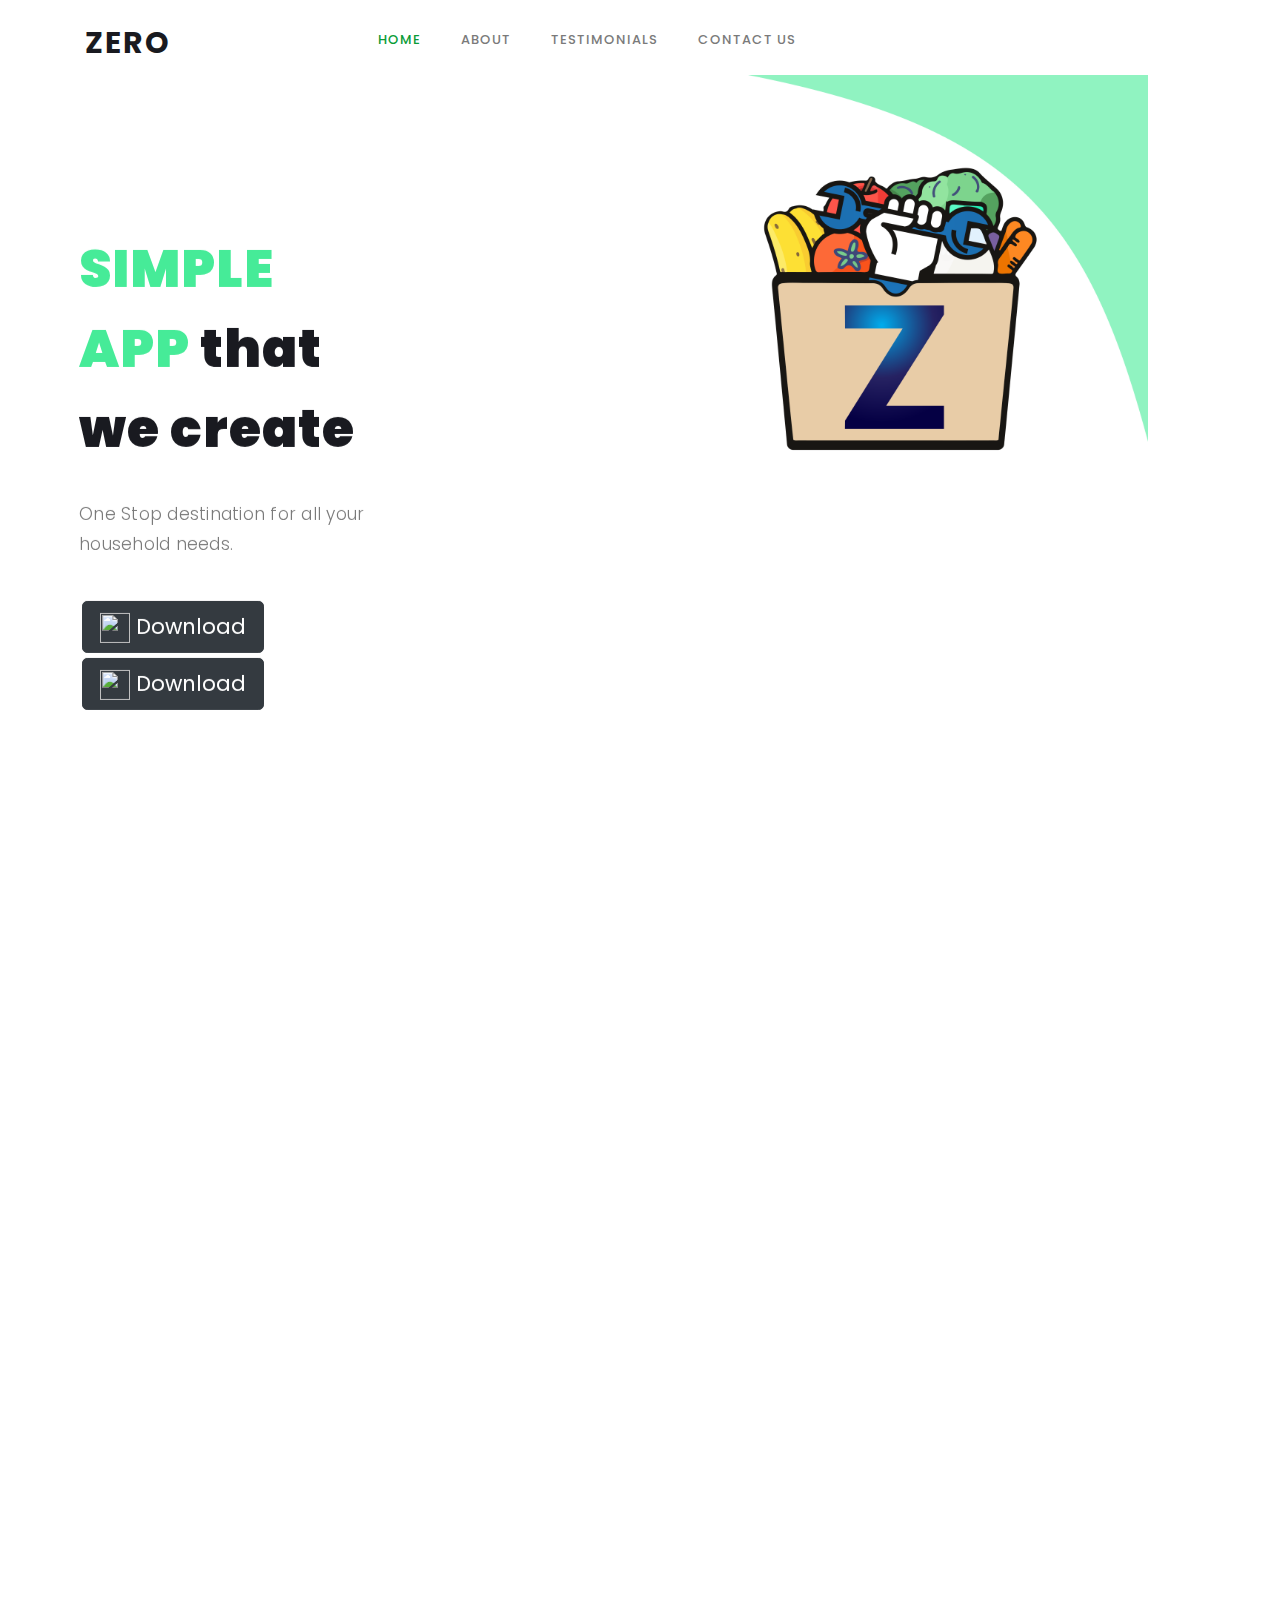
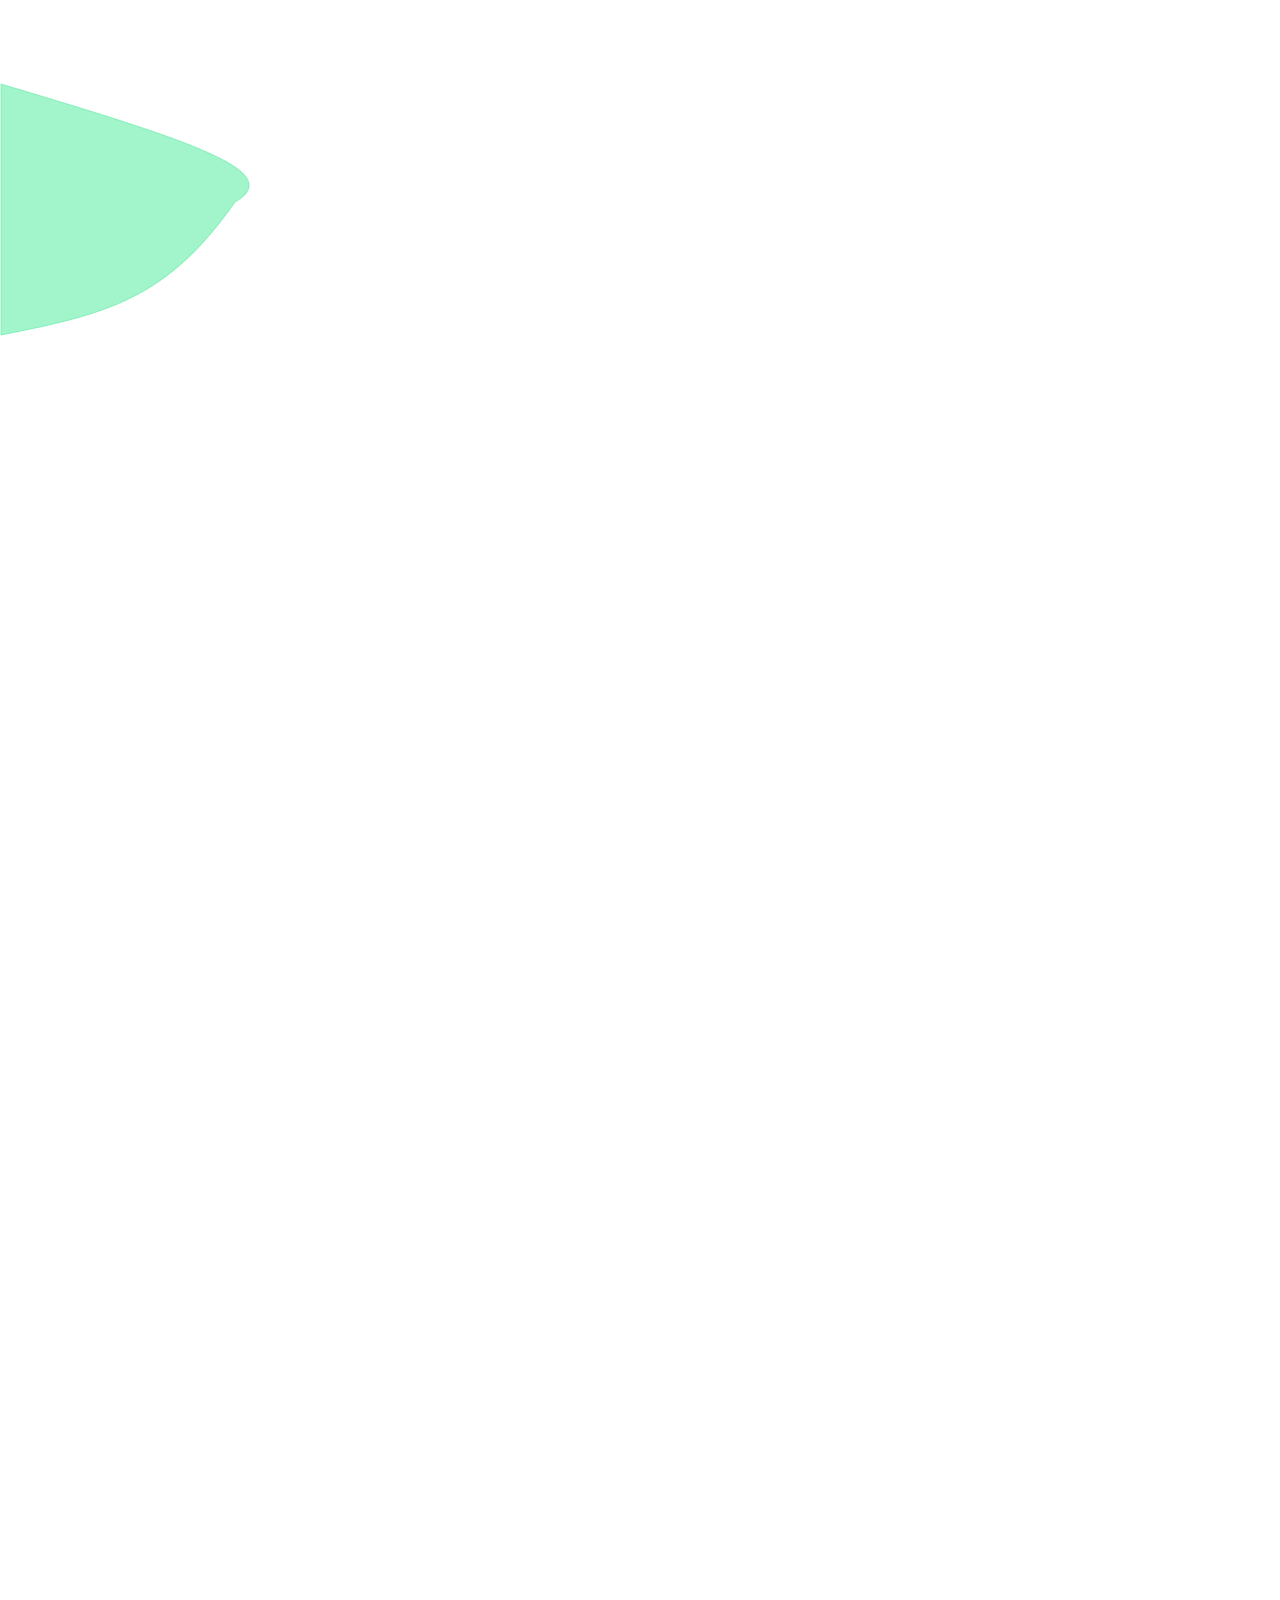
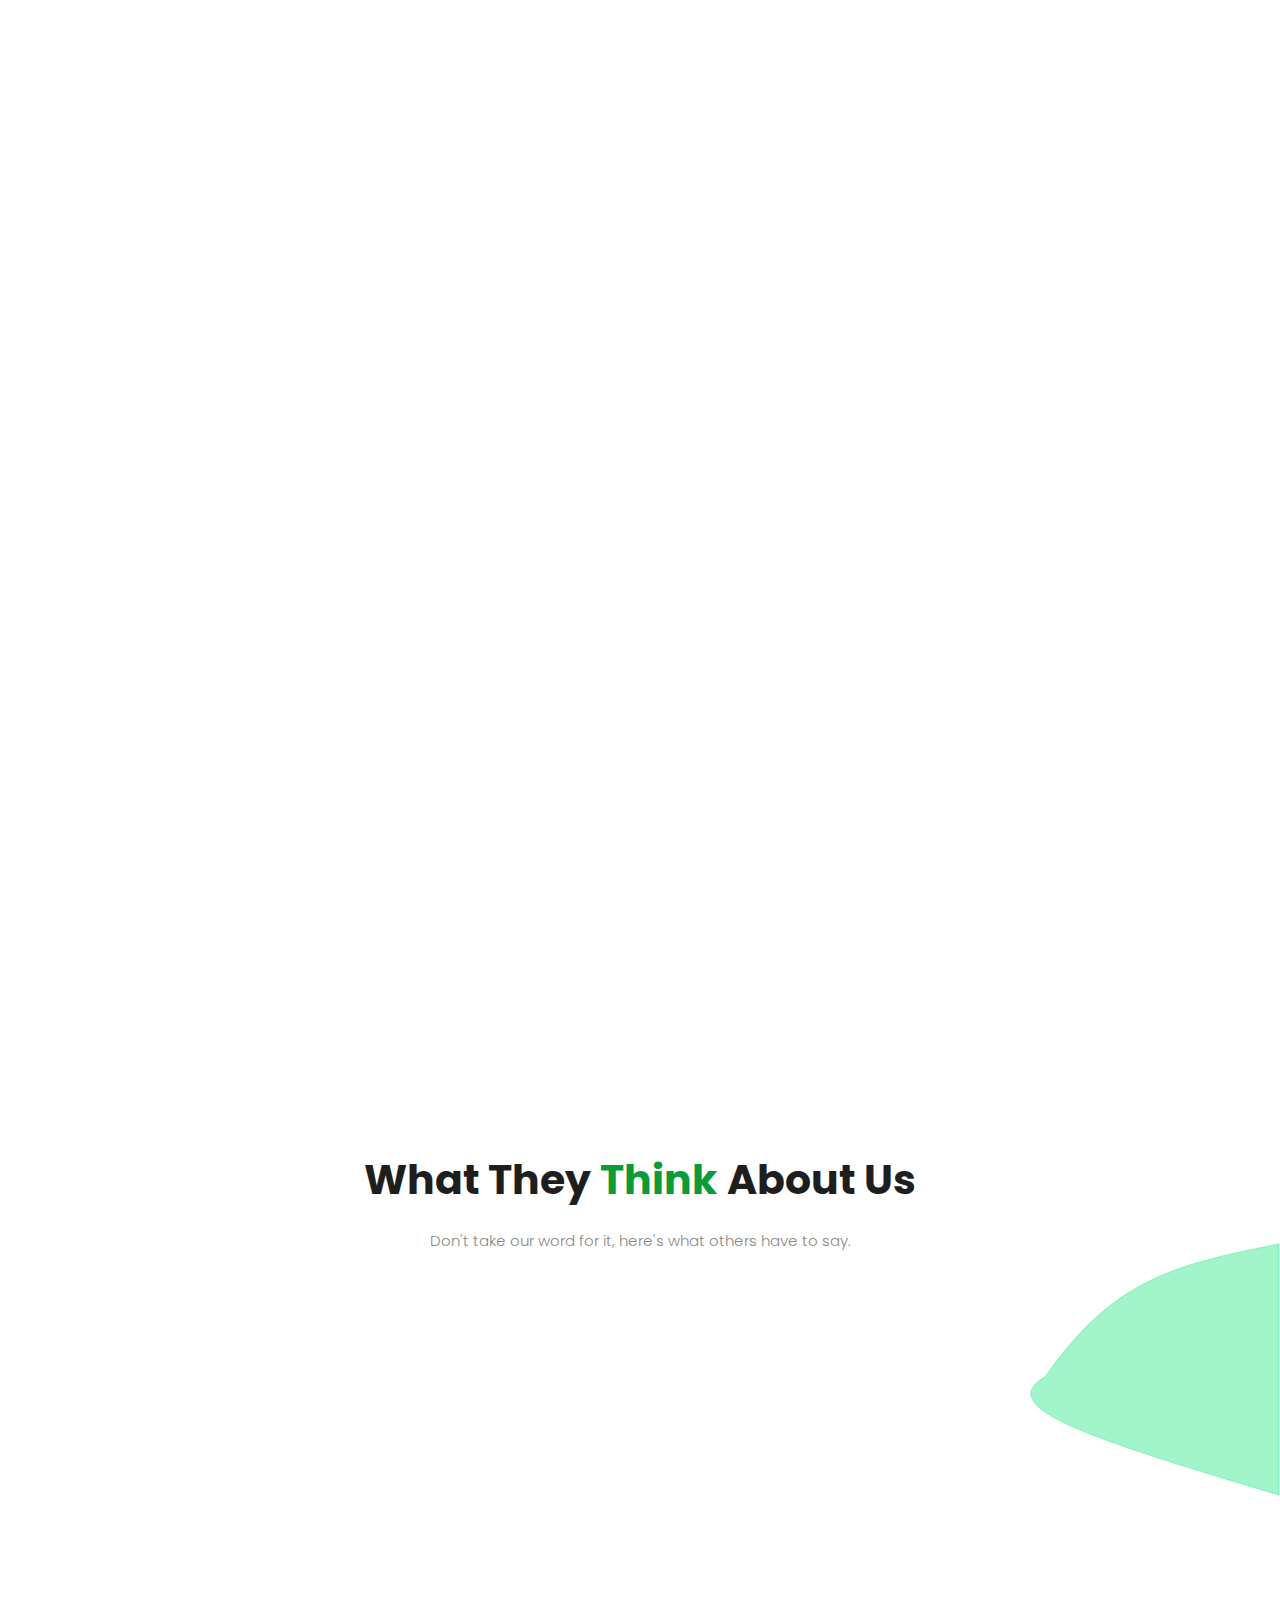
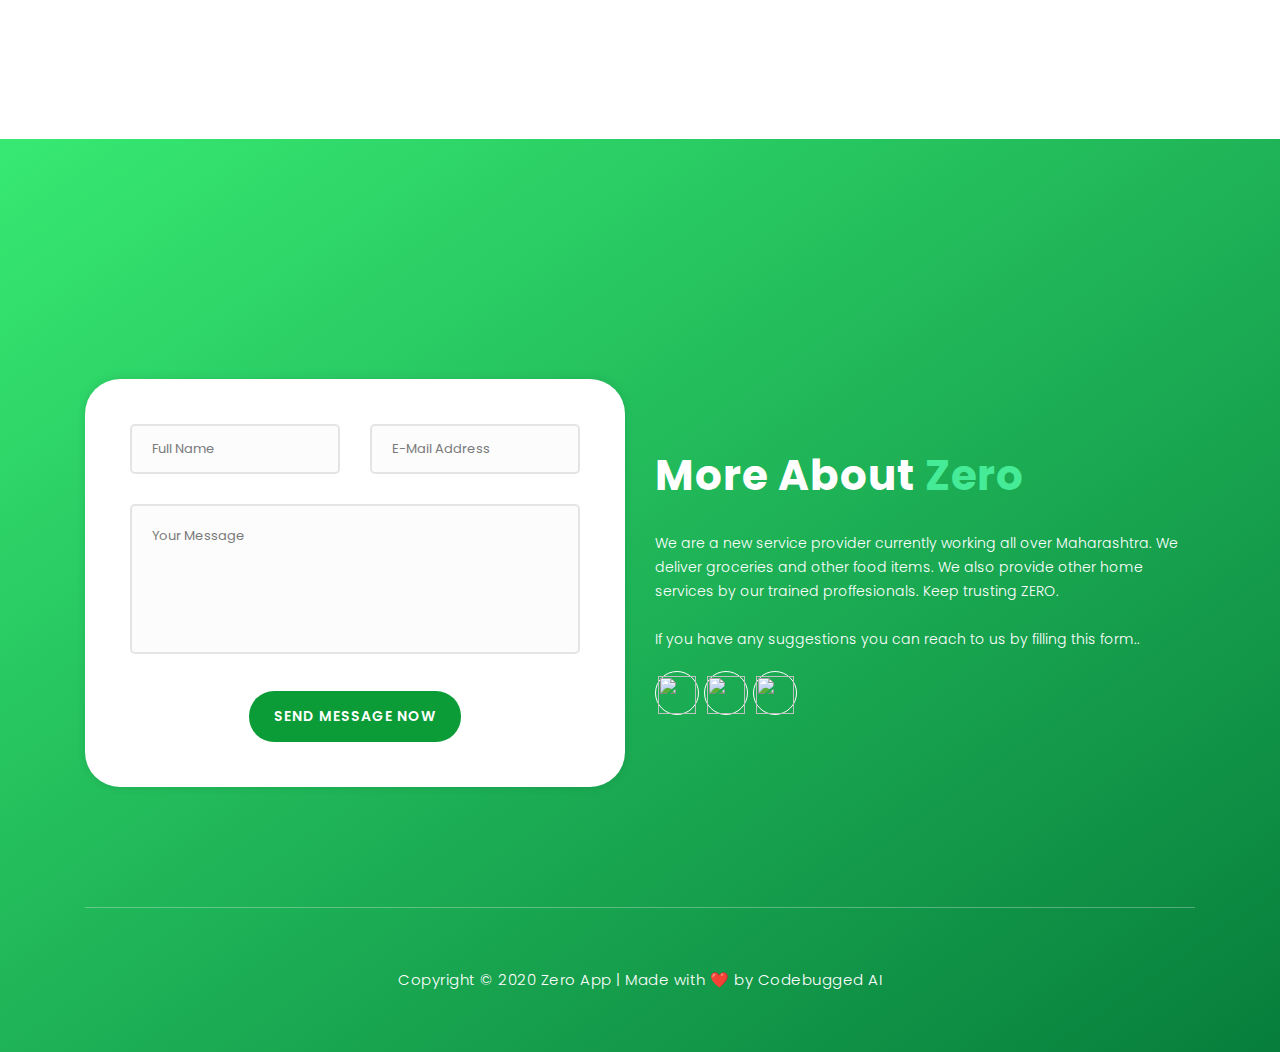
==== index.html @ 30a3cf25 "first" ====
<!DOCTYPE html>
<html lang="en">

<head>
    <script defer src="https://use.fontawesome.com/releases/v5.0.7/js/all.js"></script>

    <meta charset="utf-8">
    <meta name="viewport" content=" width=device-width, initial-scale=1, shrink-to-fit=no ">
    <meta name="language" content="English" />
    <meta name="keywords" content="Zero, food, app, website" />
    <meta name="title" content="Zero-Website" />
    <meta name="description" content =" Website of Zero App. ">
    <meta name= "author" content = " Codebugged">
    <link href="https://fonts.googleapis.com/css?family=Poppins:100,200,300,400,500,600,700,800,900&display=swap" rel="stylesheet">
    <link rel="icon" type="image/png" sizes="96x96" href="assets/images/favicon-96x96.png">
    <title>Zero App</title>


    <!-- Additional CSS Files -->
    <link rel="stylesheet" type="text/css" href="assets/css/bootstrap.min.css">

    <link rel="stylesheet" type="text/css" href="assets/css/font-awesome.css">

    <link rel="stylesheet" href="assets/css/styles.css">

    <link rel="stylesheet" href="assets/css/owl-carousel.css">

</head>

<body>

    <!-- ***** Preloader Start ***** -->
    <div id="preloader">
        <div class="jumper">
            <div></div>
            <div></div>
            <div></div>
        </div>
    </div>
    <!-- ***** Preloader End ***** -->


    <!-- ***** Header Area Start ***** -->
    <header class="header-area header-sticky">
        <div class="container">
            <div class="row">
                <div class="col-12">
                    <nav class="main-nav">
                        <!-- ***** Logo Start ***** -->
                        <a href="index.html" class="logo">
                            Zero
                        </a>
                        <!-- ***** Logo End ***** -->
                        <!-- ***** Menu Start ***** -->
                        <ul class="nav">
                            <li class="scroll-to-section"><a href="#welcome" class="menu-item"> Home </a> </li>
                            <li class="scroll-to-section"><a href="#about" class="menu-item"> About </a> </li>
                           
                            <li class="scroll-to-section"><a href="#testimonials" class="menu-item"> Testimonials </a>
                            </li>
                           
                            <li class="scroll-to-section"><a href="#contact-us" class="menu-item">Contact Us</a></li>
                        </ul>
                        <a class='menu-trigger'>
                            <span>Menu</span>
                        </a>
                        <!-- ***** Menu End ***** -->
                    </nav>
                </div>
            </div>
        </div>
    </header>
    <!-- ***** Header Area End ***** -->


    <!-- ***** Welcome Area Start ***** -->
    <div class="welcome-area" id="welcome">

        <!-- ***** Header Text Start ***** -->
        <div class="header-text">
            <div class="container">
                <div class="row">
                    <div class="left-text col-lg-6 col-md-6 col-sm-12 col-xs-12"
                        data-scroll-reveal="enter left move 20px over 0.6s after 0.4s">
                </br>
            </br>
        </br>
                       

                        <h1><em>SIMPLE APP</em>  that we create</h1> 
                        <p>One Stop destination for all your household needs.</p> 
                          
                           
                           <a href="https://play.google.com/store" target="_blank" rel="noopener noreferrer" style="border:none;text-decoration:none"><button type="button" class="main-button-slider btn btn-dark btn-lg download-button"><img src="https://img.icons8.com/color/48/000000/google-play.png"  style="width: 30px; height: 30px;" /> Download</button></a>
                           <a href="https://www.apple.com/in/app-store/" target="_blank" rel="noopener noreferrer" style="border:none;text-decoration:none"><button type="button" class="main-button-slider btn btn-dark btn-lg download-button"><img src="https://img.icons8.com/color/48/000000/ios-logo.png" style="width: 30px; height: 30px;"/> Download</button></a>
                        
                    </div>
                </div>
            </div>
        </div>
        <!-- ***** Header Text End ***** -->
    </div>
    <br><br><br><br><br>
    <!-- ***** Welcome Area End ***** -->

    <!-- ***** Features Big Item Start ***** -->

    <section class="section " id="about">
        <div class="container ">
            <div class="row ">
                <div class="col-lg-4 col-md-6 col-sm-12 col-xs-12"
                    data-scroll-reveal="enter left move 20px over 0.6s after 0.4s">
                    <div class="features-item">
                        <div class="features-icon">
                            
                            <img src="assets/images/flash.png" width="200" height="200" alt="">
                            <h4>Fast Delivery</h4>
                            <p>Fast deliveries in a flash.</p>
                            
                        </div>
                    </div>
                </div>
                
                <div class="col-lg-4 col-md-6 col-sm-12 col-xs-12"
                    data-scroll-reveal="enter bottom move 20px over 0.6s after 0.4s">
                    <div class="features-item">
                        <div class="features-icon">
                            
                            <img src="assets/images/handshake.png" width="200" height="200" alt="">
                            <h4>Trusted</h4>
                            <p>Priorioritized by many.</p>
                           
                        </div>
                    </div>
                </div>
                
                
               
                <div class="col-lg-4 col-md-6 col-sm-12 col-xs-12"
                    data-scroll-reveal="enter right move 20px over 0.6s after 0.4s">
                    <div class="features-item">
                        <div class="features-icon">
                           
                            <img src="assets/images/bank.png" width="200" height="200" alt="">
                            <h4>Easy Transactions</h4>
                            <p>Safe Paying options.</p>
                            
                        </div>
                    </div>
                </div>
               
            </div>
        </div>
    </section>
    <!-- ***** Features Big Item End ***** -->

    <div class="left-image-decor"></div>

    <!-- ***** Features Big Item Start ***** -->
    <section class="section" id="promotion">
        <div class="container">
            <div class="row ">
                <div class="left-image col-lg-5 col-md-12 col-sm-12 mobile-bottom-fix-big "
                    data-scroll-reveal="enter left move 20px over 0.6s after 0.4s">
                    <img src="assets/images/left-image (2).png" class="rounded img-fluid d-block mx-auto" alt="App">
                </div>
                <div class="right-text offset-lg-1 col-lg-6 col-md-12 col-sm-12 mobile-bottom-fix ">
                    <ul >
                        <li data-scroll-reveal="enter right move 20px over 0.6s after 0.4s">
                            <img src="assets/images/salad.png"  width="200" height="200" alt="">
                            <div class="text">
                                <h4>Fruits & Vegetables</h4><p>Fresh fruits and vegetables directly from the farms.</p>
                            </div>
                        </li>
                        <li data-scroll-reveal="enter right move 20px over 0.6s after 0.4s">
                            <img src="assets/images/exotic.png"  width="200" height="200" alt="">
                            <div class="text">
                                <h4>Exotics</h4><p>Exotics are available as well at reasonable price.</p>
                            </div>
                        </li>
                        <li data-scroll-reveal="enter right move 20px over 0.6s after 0.4s">
                            <img src="assets/images/beve.png"  width="200" height="200" alt="">
                            <div class="text">
                                <h4>Beverages</h4><p>To freshen up your day.
                                    Have a fresh start.
                                </p>
                            </div>
                        </li>
                        <li data-scroll-reveal="enter right move 20px over 0.6s after 0.4s">
                            <img src="assets/images/pizza.png"  width="200" height="200" alt="">
                            <div class="text">
                                <h4>Ready to Eat</h4><p>Tasty food available at your doorsteps. Enjoy!

                                </p>
                            </div>
                        </li>
                        <li data-scroll-reveal="enter right move 20px over 0.6s after 0.4s">
                            <img src="assets/images/bread.png"  width="200" height="200" alt="">
                            <div class="text">
                                <h4>Grocery & Bakery</h4><p>Healthy items for your daily kitchen needs.</p>
                            </div>
                        </li>
                        <li data-scroll-reveal="enter right move 20px over 0.6s after 0.4s">
                            <img src="assets/images/hygiene.png"  width="200" height="200" alt="">
                            <div class="text">
                                <h4>Hygiene and Personal Care</h4><p>Taking good care of yourself is also essential.</p>
                            </div>
                        </li>
                        
                        <li data-scroll-reveal="enter right move 20px over 0.6s after 0.4s">
                            <img src="assets/images/diet.png" width="200" height="200" alt="">
                            <div class="text">
                                <h4>Chicken, Meat & Milk </h4>
                                <p>For your daily protein requirements.</p>
                            </div>
                        </li>
                        <li data-scroll-reveal="enter right move 20px over 0.6s after 0.4s">
                            <img src="assets/images/home.png" width="200" height="200" alt="">
                            <div class="text">
                                <h4>Home Services</h4>
                                <p>Get your household chores done with ease. Professionals are only one click away. Save your time.</p>
                            </div>
                        </li>
                    </ul>
                </div>
            </div>
        </div>
    </section>
    <!-- ***** Features Big Item End ***** -->

    <div class="right-image-decor"></div>

    <!-- ***** Testimonials Starts ***** -->
    <section class="section" id="testimonials">
        <div class="container">
            <div class="row">
                <div class="col-lg-8 offset-lg-2">
                    <div class="center-heading">
                        <h2>What They <em>Think</em> About Us</h2>
                        <p>Don't take our word for it, here's what others have to say.</p>
                    </div>
                </div>
                <div class="col-lg-10 col-md-12 col-sm-12 mobile-bottom-fix-big"
                    data-scroll-reveal="enter left move 20px over 0.6s after 0.4s">
                    <div class="owl-carousel owl-theme">
                        <div class="item service-item">
                            <div class="author">
                                <em><img src="assets/images/one.png" alt="Author One"></em>
                            </div>
                            <div class="testimonial-content">
                                <ul class="stars">
                                    <li><em class="fa fa-star" style="color: gold"></em></li>
                                    <li><em class="fa fa-star"style="color: gold"></em></li>
                                    <li><em class="fa fa-star"style="color: gold"></em></li>
                                    <li><em class="fa fa-star"style="color: gold"></em></li>
                                    <li><em class="fa fa-star"style="color: gold" ></em></li>
                                </ul>
                                <h4>Jigar Shah</h4>
                                <p>“Best services from experienced skilled people ever and timely delivered”</p>
                                <span></span>
                            </div>
                        </div>
                        <div class="item service-item">
                            <div class="author">
                                <em><img src="assets/images/two.png" alt="Second Author"></em>
                            </div>
                            <div class="testimonial-content">
                                <ul class="stars">
                                    <li><em class="fa fa-star" style="color: gold"></em></li>
                                    <li><em class="fa fa-star"style="color: gold"></em></li>
                                    <li><em class="fa fa-star"style="color: gold" ></em></li>
                                    <li><em class="fa fa-star"style="color: gold"></em></li>
                                    <li><em class="fa fa-star"style="color: gold"></em></li>
                                </ul>
                                <h4>Veerendra Ticam</h4>
                                <p>“Service, Quality and Cost wont let you down 👍👍👍”</p>
                                <span></span>
                            </div>
                        </div>
                        <div class="item service-item">
                            <div class="author">
                                <em><img src="assets/images/three.png" alt="Author Third"></em>
                            </div>
                            <div class="testimonial-content">
                                <ul class="stars">
                                    <li><em class="fa fa-star"style="color: gold"></em></li>
                                    <li><em class="fa fa-star"style="color: gold"></em></li>
                                    <li><em class="fa fa-star"style="color: gold"></em></li>
                                    <li><em class="fa fa-star"style="color: gold"></em></li>
                                    <li><em class="fa fa-star"></em></li>
                                </ul>
                                <h4>Vinay kumar</h4>
                                <p>“It was awesome service and superfest deliveries, communication was very good!!”</p>
                                <span></span>
                            </div>
                        </div>
                        <div class="item service-item">
                            <div class="author">
                                <em><img src="assets/images/four.png" alt="Fourth Author"></em>
                            </div>
                            <div class="testimonial-content">
                                <ul class="stars">
                                    <li><em class="fa fa-star"style="color: gold"></em></li>
                                    <li><em class="fa fa-star"style="color: gold"></em></li>
                                    <li><em class="fa fa-star"style="color: gold"></em></li>
                                    <li><em class="fa fa-star"style="color: gold"></em></li>
                                    <li><em class="fa fa-star"style="color: gold"></em></li>
                                </ul>
                                <h4>Samir khandagale</h4>
                                <p>"Excellent and on time  Service, Hassle free deliveries"</p>
                                <span></span>
                            </div>
                        </div>
                    </div>
                </div>
            </div>
        </div>
    </section>
    <!-- ***** Testimonials Ends ***** -->


    <!-- ***** Footer Start ***** -->
    <footer id="contact-us">
        <div class="container">
            <div class="footer-content">
                <div class="row">
                    <!-- ***** Contact Form Start ***** -->
                    <div class="col-lg-6 col-md-12 col-sm-12">
                        <div class="contact-form">
                            <form  id="contact" action="mailto:zeroagrofoods@gmail.com?subject" method="post" enctype="text/plain" >
                                <div class="row">
                                    <div class="col-md-6 col-sm-12">
                                        <fieldset>
                                            <input name="name" type="text" id="name" placeholder="Full Name" required=""
                                                style="background-color: rgba(250,250,250,0.6);">
                                        </fieldset>
                                    </div>
                                    <div class="col-md-6 col-sm-12">
                                        <fieldset>
                                            <input name="email" type="text" id="email" placeholder="E-Mail Address"
                                                required="" style="background-color: rgba(250,250,250,0.6);">
                                        </fieldset>
                                    </div>
                                    <div class="col-lg-12">
                                        <fieldset>
                                            <textarea name="message" rows="6" id="message" placeholder="Your Message"
                                                required="" style="background-color: rgba(250,250,250,0.6);"></textarea>
                                        </fieldset>
                                    </div>
                                    <div class="col-lg-12">
                                        <fieldset>
                                            <button type="submit" id="form-submit" class="main-button">Send Message
                                                Now</button>
                                        </fieldset>
                                    </div>
                                </div>
                            </form>

                        </div>
                    </div>
                    <!-- ***** Contact Form End ***** -->
                    <div class="right-content col-lg-6 col-md-12 col-sm-12">
                        <h2>More About <em>Zero</em></h2>
                        <p>We are a new service provider currently working all over Maharashtra. We deliver groceries and other food items.
                            We also provide other home services by our trained proffesionals. Keep trusting ZERO.
                            <br><br>If you have any suggestions you can reach to us by filling this form..</p>
                        <ul class="social">
                            <li><a href="https://fb.com"><img src="https://img.icons8.com/color/48/000000/facebook-circled.png"  style="width: 38px; height: 38px;"/></a></li>
                            <li><a href="https://instagram.com"><img src="https://img.icons8.com/fluent/48/000000/instagram-new.png" style="width: 38px; height: 38px;"/></a></li>
                            <li><a href="https://linkedin.com"><img src="https://img.icons8.com/fluent/48/000000/linkedin.png" style="width: 38px; height: 38px;"/></a></li>
                        </ul>
                    </div>
                </div>
            </div>
            <div class="row">
                <div class="col-lg-12">
                    <div class="sub-footer">
                        <p>Copyright &copy; 2020 Zero App

                        | Made with ❤️ by  <a rel="nofollow" href="https://codebugged.com">Codebugged AI</a></p>
                    </div>
                </div>
            </div>
        </div>
    </footer>

    <!-- jQuery -->
    <script src="assets/js/jquery-2.1.0.min.js"></script>

    <!-- Bootstrap -->
    <script src="assets/js/popper.js"></script>
    <script src="assets/js/bootstrap.min.js"></script>

    <!-- Plugins -->
    <script src="assets/js/owl-carousel.js"></script>
    <script src="assets/js/scrollreveal.min.js"></script>
    <script src="assets/js/waypoints.min.js"></script>
    <script src="assets/js/jquery.counterup.min.js"></script>
    <script src="assets/js/imgfix.min.js"></script>

    <!-- Global Init -->
    <script src="assets/js/custom.js"></script>
    <script src="https://ajax.googleapis.com/ajax/libs/jquery/3.5.1/jquery.min.js"></script>
   
</body>

</html>
---- assets/css/styles.css ----
/* ---------------------------------------------
Table of contents
------------------------------------------------
01. font & reset css
02. reset
03. global styles
04. header
05. welcome
06. features
07. testimonials
08. contact
09. footer
10. preloader

--------------------------------------------- */
/* 
---------------------------------------------
font & reset css
--------------------------------------------- 
*/
@import url("https://fonts.googleapis.com/css?family=Poppins:100,200,300,400,500,600,700,800,900");
/* 
---------------------------------------------
reset
--------------------------------------------- 
*/
html,
body,
div,
span,
applet,
object,
iframe,
h1,
h2,
h3,
h4,
h5,
h6,
p,
blockquote,
div pre,
a,
abbr,
acronym,
address,
big,
cite,
code,
del,
dfn,
em,
font,
img,
ins,
kbd,
q,
s,
samp,
small,
strike,
strong,
sub,
sup,
tt,
var,
b,
u,
i,
center,
dl,
dt,
dd,
ol,
ul,
li,
figure,
header,
nav,
section,
article,
aside,
footer,
figcaption {
  margin: 0;
  padding: 0;
  border: 0;
  outline: 0;
}

.clearfix:after {
  content: ".";
  display: block;
  clear: both;
  visibility: hidden;
  line-height: 0;
  height: 0;
}

.clearfix {
  display: inline-block;
}

html[xmlns] .clearfix {
  display: block;
}

* html .clearfix {
  height: 1%;
}

ul,
li {
  padding: 0;
  margin: 0;
  list-style: none;
}

header,
nav,
section,
article,
aside,
footer,
hgroup {
  display: block;
}

* {
  box-sizing: border-box;
}

html,
body {
  font-family: "Poppins", sans-serif;
  font-weight: 380;
  background-color: #fff;
  font-size: 17px;
  -ms-text-size-adjust: 100%;
  -webkit-font-smoothing: antialiased;
  -moz-osx-font-smoothing: grayscale;
}

a {
  text-decoration: none !important;
}

h1,
h2,
h3,
h4,
h5,
h6 {
  margin-top: 0px;
  margin-bottom: 0px;
}

ul {
  margin-bottom: 0px;
}

p {
  font-size: 14px;
  line-height: 24px;
  color: #888;
}

/* 
---------------------------------------------
global styles
--------------------------------------------- 
*/
html,
body {
  background: #fff;
  font-family: "Poppins", sans-serif;
}

::selection {
  background: #46eb98;
  color: #fff;
}

.download-button {
  margin: 1% 1% 1% 1%;
}

::-moz-selection {
  background: #46eb98;
  color: #fff;
}

@media (max-width: 991px) {
  html,
  body {
    overflow-x: hidden;
  }
  .mobile-top-fix {
    margin-top: 30px;
    margin-bottom: 0px;
  }
  .mobile-bottom-fix {
    margin-bottom: 30px;
  }
  .mobile-bottom-fix-big {
    margin-bottom: 60px;
  }
}

a.main-button-slider {
  font-size: 15px;
  border-radius: 24px;
  padding: 15px 25px;
  background-color: #0b9c37;
  text-transform: uppercase;
  color: #fff;
  font-weight: 600;
  letter-spacing: 1px;
  -webkit-transition: all 0.4s ease 0s;
  -moz-transition: all 0.4s ease 0s;
  -o-transition: all 0.4s ease 0s;
  transition: all 0.4s ease 0s;
}

a.main-button-slider:hover {
  background-color: #46eb98;
}

a.main-button {
  font-size: 14px;
  border-radius: 25px;
  padding: 15px 25px;
  background-color: #0b9c37;
  text-transform: uppercase;
  color: #fff;
  font-weight: 600;
  letter-spacing: 1px;
  -webkit-transition: all 0.4s ease 0s;
  -moz-transition: all 0.4s ease 0s;
  -o-transition: all 0.4s ease 0s;
  transition: all 0.4s ease 0s;
}

a.main-button:hover {
  background-color: #46eb98;
}

button.main-button {
  outline: none;
  border: none;
  cursor: pointer;
  font-size: 14px;
  border-radius: 25px;
  padding: 15px 25px;
  background-color: #0b9c37;
  text-transform: uppercase;
  color: #fff;
  font-weight: 600;
  letter-spacing: 1px;
  -webkit-transition: all 0.4s ease 0s;
  -moz-transition: all 0.4s ease 0s;
  -o-transition: all 0.4s ease 0s;
  transition: all 0.4s ease 0s;
}

button.main-button:hover {
  background-color: #46eb98;
}

.center-heading {
  margin-bottom: 70px;
}

.center-heading h2 {
  margin-top: 0px;
  text-align: center;
  font-size: 41px;
  font-weight: 700;
  color: #1e1e1e;
  margin-bottom: 25px;
}

.center-heading h2 em {
  font-style: normal;
  color: #0b9c37;
}

.center-heading p {
  font-size: 15px;
  color: #888;
  text-align: center;
}

/* 
---------------------------------------------
header
--------------------------------------------- 
*/

.background-header {
  background-color: #fff;
  height: 80px !important;
  position: fixed !important;
  top: 0px;
  left: 0px;
  right: 0px;
  box-shadow: 0px 0px 10px rgba(0, 0, 0, 0.15) !important;
}

.background-header .logo,
.background-header .main-nav .nav li a {
  color: #1e1e1e !important;
}

.background-header .main-nav .nav li:hover a {
  color: #0b9c37 !important;
}

.background-header .nav li a.active {
  color: #0b9c37 !important;
}

.header-area {
  position: absolute;
  top: 0px;
  left: 0px;
  right: 0px;
  z-index: 100;
  height: 100px;
  -webkit-transition: all 0.4s ease 0s;
  -moz-transition: all 0.4s ease 0s;
  -o-transition: all 0.4s ease 0s;
  transition: all 0.4s ease 0s;
}

.header-area .main-nav {
  min-height: 82px;
  background: transparent;
}

.header-area .main-nav .logo {
  line-height: 85px;
  color: #191a20;
  font-size: 30px;
  font-weight: 700;
  text-transform: uppercase;
  letter-spacing: 2px;
  float: left;
  -webkit-transition: all 0.4s ease 0s;
  -moz-transition: all 0.4s ease 0s;
  -o-transition: all 0.4s ease 0s;
  transition: all 0.4s ease 0s;
}

.header-area .main-nav .nav {
  float: left;
  margin-top: 27px;
  margin-left: 15%;
  margin-right: 0px;
  background-color: #fff;
  padding: 0px 20px;
  -webkit-transition: all 0.4s ease 0s;
  -moz-transition: all 0.4s ease 0s;
  -o-transition: all 0.4s ease 0s;
  transition: all 0.4s ease 0s;
  position: relative;
  z-index: 999;
}

.header-area .main-nav .nav li {
  padding-left: 20px;
  padding-right: 20px;
}

.header-area .main-nav .nav li:last-child {
  padding-right: 0px;
}

.header-area .main-nav .nav li a {
  display: block;
  font-weight: 500;
  font-size: 13px;
  color: #7a7a7a;
  text-transform: uppercase;
  -webkit-transition: all 0.4s ease 0s;
  -moz-transition: all 0.4s ease 0s;
  -o-transition: all 0.4s ease 0s;
  transition: all 0.4s ease 0s;
  height: 40px;
  line-height: 40px;
  border: transparent;
  letter-spacing: 1px;
}

.header-area .main-nav .nav li:hover a {
  color: #0b9c37;
}

.header-area .main-nav .nav li.submenu {
  position: relative;
  padding-right: 37px;
}

.header-area .main-nav .nav li.submenu:after {
  font-family: FontAwesome;
  content: "\f107";
  font-size: 12px;
  color: #0b9c37;
  position: absolute;
  right: 18px;
  top: 12px;
}

.header-area .main-nav .nav li.submenu ul {
  position: absolute;
  width: 200px;
  box-shadow: 0 2px 28px 0 rgba(0, 0, 0, 0.06);
  overflow: hidden;
  top: 40px;
  opacity: 0;
  transform: translateY(-2em);
  visibility: hidden;
  z-index: -1;
  transition: all 0.4s ease-in-out 0s, visibility 0s linear 0.4s,
    z-index 0s linear 0.01s;
}

.header-area .main-nav .nav li.submenu ul li {
  margin-left: 0px;
  padding-left: 0px;
  padding-right: 0px;
}

.header-area .main-nav .nav li.submenu ul li a {
  display: block;
  background: #fff;
  color: #0b9c37 !important;
  padding-left: 20px;
  height: 40px;
  line-height: 40px;
  -webkit-transition: all 0.4s ease 0s;
  -moz-transition: all 0.4s ease 0s;
  -o-transition: all 0.4s ease 0s;
  transition: all 0.4s ease 0s;
  position: relative;
  font-size: 14px;
  border-bottom: 1px solid #f5f5f5;
}

.header-area .main-nav .nav li.submenu ul li a:before {
  content: "";
  position: absolute;
  width: 0px;
  height: 40px;
  left: 0px;
  top: 0px;
  bottom: 0px;
  -webkit-transition: all 0.4s ease 0s;
  -moz-transition: all 0.4s ease 0s;
  -o-transition: all 0.4s ease 0s;
  transition: all 0.4s ease 0s;
  background: #05683f;
}

.header-area .main-nav .nav li.submenu ul li a:hover {
  background: #fff;
  color: #05683f !important;
  padding-left: 25px;
}

.header-area .main-nav .nav li.submenu ul li a:hover:before {
  width: 3px;
}

.header-area .main-nav .nav li.submenu:hover ul {
  visibility: visible;
  opacity: 1;
  z-index: 1;
  transform: translateY(0%);
  transition-delay: 0s, 0s, 0.4s;
}

.header-area .main-nav .menu-trigger {
  cursor: pointer;
  display: block;
  position: absolute;
  top: 24px;
  width: 32px;
  height: 40px;
  text-indent: -9999em;
  z-index: 99;
  right: 40px;
  display: none;
}

.header-area .main-nav .menu-trigger span,
.header-area .main-nav .menu-trigger span:before,
.header-area .main-nav .menu-trigger span:after {
  -moz-transition: all 0.4s;
  -o-transition: all 0.4s;
  -webkit-transition: all 0.4s;
  transition: all 0.4s;
  background-color: #1e1e1e;
  display: block;
  position: absolute;
  width: 30px;
  height: 2px;
  left: 0;
}

.background-header .main-nav .menu-trigger span,
.background-header .main-nav .menu-trigger span:before,
.background-header .main-nav .menu-trigger span:after {
  background-color: #1e1e1e;
}

.header-area .main-nav .menu-trigger span:before,
.header-area .main-nav .menu-trigger span:after {
  -moz-transition: all 0.4s;
  -o-transition: all 0.4s;
  -webkit-transition: all 0.4s;
  transition: all 0.4s;
  background-color: #1e1e1e;
  display: block;
  position: absolute;
  width: 30px;
  height: 2px;
  left: 0;
  width: 75%;
}

.background-header .main-nav .menu-trigger span:before,
.background-header .main-nav .menu-trigger span:after {
  background-color: #1e1e1e;
}

.header-area .main-nav .menu-trigger span:before,
.header-area .main-nav .menu-trigger span:after {
  content: "";
}

.header-area .main-nav .menu-trigger span {
  top: 16px;
}

.header-area .main-nav .menu-trigger span:before {
  -moz-transform-origin: 33% 100%;
  -ms-transform-origin: 33% 100%;
  -webkit-transform-origin: 33% 100%;
  transform-origin: 33% 100%;
  top: -10px;
  z-index: 10;
}

.header-area .main-nav .menu-trigger span:after {
  -moz-transform-origin: 33% 0;
  -ms-transform-origin: 33% 0;
  -webkit-transform-origin: 33% 0;
  transform-origin: 33% 0;
  top: 10px;
}

.header-area .main-nav .menu-trigger.active span,
.header-area .main-nav .menu-trigger.active span:before,
.header-area .main-nav .menu-trigger.active span:after {
  background-color: transparent;
  width: 100%;
}

.header-area .main-nav .menu-trigger.active span:before {
  -moz-transform: translateY(6px) translateX(1px) rotate(45deg);
  -ms-transform: translateY(6px) translateX(1px) rotate(45deg);
  -webkit-transform: translateY(6px) translateX(1px) rotate(45deg);
  transform: translateY(6px) translateX(1px) rotate(45deg);
  background-color: #1e1e1e;
}

.background-header .main-nav .menu-trigger.active span:before {
  background-color: #1e1e1e;
}

.header-area .main-nav .menu-trigger.active span:after {
  -moz-transform: translateY(-6px) translateX(1px) rotate(-45deg);
  -ms-transform: translateY(-6px) translateX(1px) rotate(-45deg);
  -webkit-transform: translateY(-6px) translateX(1px) rotate(-45deg);
  transform: translateY(-6px) translateX(1px) rotate(-45deg);
  background-color: #1e1e1e;
}

.background-header .main-nav .menu-trigger.active span:after {
  background-color: #1e1e1e;
}

.header-area.header-sticky {
  min-height: 80px;
}

.header-area.header-sticky .nav {
  margin-top: 20px !important;
}

.header-area.header-sticky .nav li a.active {
  color: #0b9c37;
}

@media (max-width: 1200px) {
  .header-area .main-nav .nav li {
    padding-left: 12px;
    padding-right: 12px;
  }
  .header-area .main-nav:before {
    display: none;
  }
}

@media (max-width: 991px) {
  .logo {
    text-align: center;
    float: none !important;
  }
  .header-area {
    background-color: #f7f7f7;
    padding: 0px 15px;
    height: 80px;
    box-shadow: none;
    text-align: center;
  }

  .header-area .container {
    padding: 0px;
  }
  .header-area .logo {
    margin-left: 30px;
  }
  .header-area .menu-trigger {
    display: block !important;
  }
  .header-area .main-nav {
    overflow: hidden;
  }
  .header-area .main-nav .nav {
    float: none;
    width: 100%;
    margin-top: 0px !important;
    display: none;
    -webkit-transition: all 0s ease 0s;
    -moz-transition: all 0s ease 0s;
    -o-transition: all 0s ease 0s;
    transition: all 0s ease 0s;
    margin-left: 0px;
  }
  .header-area .main-nav .nav li:first-child {
    border-top: 1px solid #eee;
  }
  .header-area .main-nav .nav li {
    width: 100%;
    background: #fff;
    border-bottom: 1px solid #eee;
    padding-left: 0px !important;
    padding-right: 0px !important;
  }
  .header-area .main-nav .nav li a {
    height: 50px !important;
    line-height: 50px !important;
    padding: 0px !important;
    border: none !important;
    background: #f7f7f7 !important;
    color: #191a20 !important;
  }
  .header-area .main-nav .nav li a:hover {
    background: #eee !important;
    color: #46eb98 !important;
  }
  .header-area .main-nav .nav li.submenu ul {
    position: relative;
    visibility: inherit;
    opacity: 1;
    z-index: 1;
    transform: translateY(0%);
    transition-delay: 0s, 0s, 0.4s;
    top: 0px;
    width: 100%;
    box-shadow: none;
    height: 0px;
  }
  .header-area .main-nav .nav li.submenu ul li a {
    font-size: 12px;
    font-weight: 400;
  }
  .header-area .main-nav .nav li.submenu ul li a:hover:before {
    width: 0px;
  }
  .header-area .main-nav .nav li.submenu ul.active {
    height: auto !important;
  }
  .header-area .main-nav .nav li.submenu:after {
    color: #3b566e;
    right: 25px;
    font-size: 14px;
    top: 15px;
  }
  .header-area .main-nav .nav li.submenu:hover ul,
  .header-area .main-nav .nav li.submenu:focus ul {
    height: 0px;
  }
}

@media (min-width: 992px) {
  .header-area .main-nav .nav {
    display: flex !important;
  }
}

/* 
---------------------------------------------
welcome
--------------------------------------------- 
*/
.welcome-area {
  width: 100%;
  height: 100vh;
  min-height: 700px;

  background-size: 400px 400px;
  background-image: url(../images/Untitled.png);
  background-repeat: no-repeat;
  background-position: 85% 15%;
}

.welcome-area .header-text .left-text {
  position: relative;
  align-self: center;
  margin-top: 35%;
  transform: perspective(1px) translateY(-30%) !important;
}

.welcome-area .header-text h1 {
  font-weight: 900;
  font-size: 52px;
  line-height: 80px;
  letter-spacing: 1px;
  margin-bottom: 30px;
  color: #191a20;
}

.welcome-area .header-text h1 em {
  font-style: normal;
  color: #46eb98;
}

.welcome-area .header-text p {
  font-weight: 300;
  font-size: 17px;
  color: #7a7a7a;
  line-height: 30px;
  letter-spacing: 0.25px;
  margin-bottom: 40px;
  position: relative;
}

@media (max-width: 1420px) {
  .welcome-area .header-text {
    width: 70%;
    margin-left: 5%;
  }
}

@media (max-width: 1320px) {
  .welcome-area .header-text .left-text {
    margin-top: 50%;
  }
  .welcome-area .header-text {
    width: 50%;
    margin-left: 5%;
  }
}

@media (max-width: 1140px) {
  .welcome-area {
    background-size: 300px 300px;
    height: auto;
  }
  .welcome-area .header-text {
    width: 80%;
    padding-top: 793px;
    margin-top: 15%;
    margin-left: 50;
  }
  .welcome-area .header-text .left-text {
    margin-top: 5%;
    transform: none !important;
  }
}
@media (max-width: 810px) {
  .welcome-area {
    background-position: top center;
    background-size: 200px 200px;
    background-size: contain;
  }

  .welcome-area .header-text {
    padding-top: 100%;
    margin-left: 20;
  }

  .container-fluid .col-md-12 {
    margin-right: 0px;
    padding-right: 0px;
  }
}

/*
---------------------------------------------
about
---------------------------------------------
*/
.scroll {
  overflow-x: scroll;
  display: flex;
}
#about {
  padding: 60px 0px;
  position: relative;
  z-index: 9;
}

@media (max-width: 992px) {
  .features-item {
    margin-bottom: 10px;
  }
}

.features-item {
  border-radius: 30px;
  padding: 60px 30px;
  text-align: center;
  box-shadow: 0px 0px 10px rgba(0, 0, 0, 0.1);
}

.features-item h2 {
  z-index: 9;
  position: absolute;
  top: 15px;
  left: 45px;
  font-size: 100px;
  font-weight: 600;
  color: #fdefe9;
}

.features-item img {
  z-index: 10;
  position: relative;
  max-width: 100%;
  margin-bottom: 40px;
}

.features-item h4 {
  margin-top: 0px;
  font-size: 22px;
  color: #1e1e1e;
  margin-bottom: 25px;
}

.features-item .main-button {
  margin-top: 35px;
  display: inline-block;
}

/*
---------------------------------------------
promotion
---------------------------------------------
*/

.left-image-decor {
  background-image: url(../images/left4.png);
  background-repeat: no-repeat;
  position: absolute;
  width: 100%;
  display: inline-block;
  height: 110%;
  margin-top: 100px;
}

#promotion {
  padding: 50px 0px;
}

#promotion .left-image {
  align-self: center;
}

#promotion .right-text ul {
  padding: 0;
  margin: 0;
}

#promotion .right-text ul li {
  display: inline-block;
  margin-bottom: 60px;
}

#promotion .right-text ul li:last-child {
  margin-bottom: 0px;
}

#promotion .right-text img {
  display: inline-block;
  float: none;
  margin-right: 30px;
}

#promotion .right-text h4 {
  font-size: 22px;
  color: #1e1e1e;
  margin-bottom: 15px;
  margin-top: 3px;
}

/*
--------------------------------------------
testimonials
--------------------------------------------
*/
.right-image-decor {
  background-image: url(../images/right.png);
  background-repeat: no-repeat;
  background-position: right center;
  position: absolute;
  width: 100%;
  display: inline-block;
  height: 110%;
  margin-top: -200px;
}

#testimonials {
  padding-top: 80px;
  position: relative;
  z-index: 9;
}

#testimonials .item {
  position: relative;
}

#testimonials .item .testimonial-content {
  background: rgb(55, 233, 114);
  background: linear-gradient(
    150deg,
    rgb(55, 233, 114) 0%,
    rgb(7, 126, 60) 100%
  );
  margin-left: 60px;
  padding: 30px 30px;
  text-align: center;
  border-radius: 25px;
}

#testimonials .item .testimonial-content ul li {
  display: inline-block;
  margin: 0px 1px;
}

#testimonials .item .testimonial-content ul li i {
  color: #fff;
  font-size: 13px;
}

#testimonials .item .testimonial-content h4 {
  font-size: 22px;
  margin-top: 20px;
  color: #fff;
}

#testimonials .item .testimonial-content p {
  color: #fff;
  font-style: italic;
  font-weight: 200;
  margin: 20px 0px 15px 0px;
}

#testimonials .item .testimonial-content span {
  color: #fff;
  font-weight: 200;
  font-size: 13px;
}

#testimonials .author img {
  max-width: 100px;
  margin-bottom: -50px;
}

.owl-carousel .owl-nav button.owl-next span {
  z-index: 10;
  top: 55%;
  border-radius: 50px;
  font-size: 46px;
  color: #fff;
  right: -145px;
  width: 85px;
  height: 85px;
  line-height: 85px;
  text-align: center;
  display: inline-block;
  background: rgb(55, 233, 114);
  background: linear-gradient(
    145deg,
    rgb(55, 233, 114) 0%,
    rgb(7, 126, 60) 100%
  );
  position: absolute;
}

.owl-carousel .owl-nav button.owl-prev span {
  z-index: 9;
  top: 20%;
  border-radius: 50px;
  font-size: 46px;
  color: #fff;
  right: -140px;
  width: 85px;
  height: 85px;
  line-height: 85px;
  text-align: center;
  display: inline-block;
  background: rgb(55, 233, 114);
  background: linear-gradient(
    145deg,
    rgb(55, 233, 114) 0%,
    rgb(7, 126, 60) 100%
  );
  position: absolute;
}

@media screen and (max-width: 1060px) {
  .owl-carousel .owl-nav {
    display: none !important;
  }
}

/* 
---------------------------------------------
footer
--------------------------------------------- 
*/

@media (max-width: 992px) {
  footer {
    padding-top: 0px !important;
    margin-top: 0px !important;
  }
  .contact-form {
    margin-bottom: 45px;
  }
  footer .right-content {
    text-align: center;
  }
  footer .footer-content {
    padding: 60px 0px !important;
  }
}

footer {
  margin-top: 100px;
  padding-top: 120px;
  background: rgb(55, 233, 114);
  background: linear-gradient(
    145deg,
    rgb(55, 233, 114) 0%,
    rgb(7, 126, 60) 100%
  );
  background-repeat: no-repeat;
  background-position: center center;
  background-size: cover;
  width: 100%;
}

footer .footer-content {
  padding: 120px 0px;
}

.contact-form {
  position: relative;
  z-index: 10;
  padding: 45px;
  border-radius: 35px;
  background-color: #fff;
  box-shadow: 0px 0px 10px rgba(0, 0, 0, 0.1);
}

footer .right-content {
  align-self: center;
}

.contact-form input,
.contact-form textarea {
  color: #777;
  font-size: 13px;
  border: 2px solid rgba(14, 0, 0, 0.096);
  background-color: #f7f7f7;
  border-radius: 5px;
  width: 100%;
  height: 50px;
  outline: none;
  padding-left: 20px;
  padding-right: 20px;
  -webkit-appearance: none;
  -moz-appearance: none;
  appearance: none;
  margin-bottom: 30px;
}

.contact-form textarea {
  height: 150px;
  resize: none;
  padding: 20px;
}

.contact-form {
  text-align: center;
}

.contact-form ::-webkit-input-placeholder {
  /* Edge */
  color: #7a7a7a;
}

.contact-form :-ms-input-placeholder {
  /* Internet Explorer 10-11 */
  color: #7a7a7a;
}

.contact-form ::placeholder {
  color: #7a7a7a;
}

.footer-content .right-content {
  color: #fff;
}

.footer-content .right-content h2 {
  margin-top: 0px;
  margin-bottom: 30px;
  font-size: 42px;
  text-transform: capitalize;
  font-weight: 700;
  letter-spacing: 1px;
}

.footer-content .right-content h2 em {
  font-style: normal;
  color: #46eb98;
}

.footer-content .right-content p {
  color: #fff;
}

.footer-content .right-content a {
  color: #fff;
}

.footer-content .right-content a:hover {
  color: #46eb98;
}

footer .social {
  overflow: hidden;
  margin-top: 20px;
}

footer .social li:first-child {
  margin-left: 0px;
}

footer .social li {
  margin: 0px 0px;
  display: inline-block;
}

footer .social li a {
  color: #fff;
  text-align: center;
  background-color: transparent;
  border: 1px solid #fff;
  width: 44px;
  height: 44px;
  line-height: 44px;
  border-radius: 50%;
  display: inline-block;
  font-size: 16px;
  -webkit-transition: all 0.4s ease 0s;
  -moz-transition: all 0.4s ease 0s;
  -o-transition: all 0.4s ease 0s;
  transition: all 0.4s ease 0s;
}

footer .social li a:hover {
  background-color: #46eb98;
  border-color: #0b9c37;
  color: #fff;
}

footer .copyright {
  margin-top: 10px;
  font-weight: 400;
  font-size: 15px;
  color: #4a4a4a;
  letter-spacing: 0.88px;
  text-transform: capitalize;
}

footer .sub-footer {
  padding: 60px 0px;
  border-top: 1px solid rgba(250, 250, 250, 0.3);
  text-align: center;
}

footer .sub-footer a {
  color: #fff;
}

footer .sub-footer a:hover {
  color: #46eb98;
}

footer .sub-footer p {
  color: #fff;
  font-size: 15px;
  font-weight: 300;
  letter-spacing: 0.5px;
}

@media (max-width: 991px) {
  footer .copyright {
    text-align: center;
  }
  footer .social {
    text-align: center;
  }
}

/* 
---------------------------------------------
preloader
--------------------------------------------- 
*/
#preloader {
  overflow: hidden;
  background-image: linear-gradient(145deg, #46eb98 0%, #0b9c37 100%);
  left: 0;
  right: 0;
  top: 0;
  bottom: 0;
  position: fixed;
  z-index: 9999;
  color: #fff;
}

#preloader .jumper {
  left: 0;
  top: 0;
  right: 0;
  bottom: 0;
  display: block;
  position: absolute;
  margin: auto;
  width: 50px;
  height: 50px;
}

#preloader .jumper > div {
  background-color: #fff;
  width: 10px;
  height: 10px;
  border-radius: 100%;
  -webkit-animation-fill-mode: both;
  animation-fill-mode: both;
  position: absolute;
  opacity: 0;
  width: 50px;
  height: 50px;
  -webkit-animation: jumper 1s 0s linear infinite;
  animation: jumper 1s 0s linear infinite;
}

#preloader .jumper > div:nth-child(2) {
  -webkit-animation-delay: 0.33333s;
  animation-delay: 0.33333s;
}

#preloader .jumper > div:nth-child(3) {
  -webkit-animation-delay: 0.66666s;
  animation-delay: 0.66666s;
}

@-webkit-keyframes jumper {
  0% {
    opacity: 0;
    -webkit-transform: scale(0);
    transform: scale(0);
  }
  5% {
    opacity: 1;
  }
  100% {
    -webkit-transform: scale(1);
    transform: scale(1);
    opacity: 0;
  }
}

@keyframes jumper {
  0% {
    opacity: 0;
    -webkit-transform: scale(0);
    transform: scale(0);
  }
  5% {
    opacity: 1;
  }
  100% {
    opacity: 0;
  }
}
---- assets/css/owl-carousel.css ----
.owl-carousel {
  display: none;
  width: 100%;
  -webkit-tap-highlight-color: transparent;
  /* position relative and z-index fix webkit rendering fonts issue */
  position: relative;
  z-index: 1;
}
.owl-carousel .owl-stage {
  position: relative;
  -ms-touch-action: pan-Y;
  touch-action: manipulation;
  -moz-backface-visibility: hidden;
  /* fix firefox animation glitch */
}
.owl-carousel .owl-stage:after {
  content: ".";
  display: block;
  clear: both;
  visibility: hidden;
  line-height: 0;
  height: 0;
}
.owl-carousel .owl-stage-outer {
  position: relative;
  overflow: hidden;
  /* fix for flashing background */
  -webkit-transform: translate3d(0px, 0px, 0px);
}
.owl-carousel .owl-wrapper,
.owl-carousel .owl-item {
  -webkit-backface-visibility: hidden;
  -moz-backface-visibility: hidden;
  -ms-backface-visibility: hidden;
  -webkit-transform: translate3d(0, 0, 0);
  -moz-transform: translate3d(0, 0, 0);
  -ms-transform: translate3d(0, 0, 0);
}
.owl-carousel .owl-item {
  position: relative;
  min-height: 1px;
  float: left;
  -webkit-backface-visibility: hidden;
  -webkit-tap-highlight-color: transparent;
  -webkit-touch-callout: none;
}
.owl-carousel .owl-item img {
  display: block;
  width: 100%;
}
.owl-carousel .owl-nav.disabled,
.owl-carousel .owl-dots.disabled {
  display: none;
}
.owl-carousel .owl-nav .owl-prev,
.owl-carousel .owl-nav .owl-next,
.owl-carousel .owl-dot {
  cursor: pointer;
  -webkit-user-select: none;
  -khtml-user-select: none;
  -moz-user-select: none;
  -ms-user-select: none;
  user-select: none;
}
.owl-carousel .owl-nav button.owl-prev,
.owl-carousel .owl-nav button.owl-next,
.owl-carousel button.owl-dot {
  background: none;
  color: inherit;
  border: none;
  padding: 0 !important;
  font: inherit;
}
.owl-carousel.owl-loaded {
  display: block;
}
.owl-carousel.owl-loading {
  opacity: 0;
  display: block;
}
.owl-carousel.owl-hidden {
  opacity: 0;
}
.owl-carousel.owl-refresh .owl-item {
  visibility: hidden;
}
.owl-carousel.owl-drag .owl-item {
  -ms-touch-action: pan-y;
  touch-action: pan-y;
  -webkit-user-select: none;
  -moz-user-select: none;
  -ms-user-select: none;
  user-select: none;
}
.owl-carousel.owl-grab {
  cursor: move;
  cursor: grab;
}
.owl-carousel.owl-rtl {
  direction: rtl;
}
.owl-carousel.owl-rtl .owl-item {
  float: right;
}

/* No Js */
.no-js .owl-carousel {
  display: block;
}

/*
 *  Owl Carousel - Animate Plugin
 */
.owl-carousel .animated {
  animation-duration: 1000ms;
  animation-fill-mode: both;
}

.owl-carousel .owl-animated-in {
  z-index: 0;
}

.owl-carousel .owl-animated-out {
  z-index: 1;
}

.owl-carousel .fadeOut {
  animation-name: fadeOut;
}

@keyframes fadeOut {
  0% {
    opacity: 1;
  }
  100% {
    opacity: 0;
  }
}

/*
 * 	Owl Carousel - Auto Height Plugin
 */
.owl-height {
  transition: height 500ms ease-in-out;
}

/*
 * 	Owl Carousel - Lazy Load Plugin
 */
.owl-carousel .owl-item {
  /**
			This is introduced due to a bug in IE11 where lazy loading combined with autoheight plugin causes a wrong
			calculation of the height of the owl-item that breaks page layouts
		 */
}
.owl-carousel .owl-item .owl-lazy {
  opacity: 0;
  transition: opacity 400ms ease;
}
.owl-carousel .owl-item .owl-lazy[src^=""],
.owl-carousel .owl-item .owl-lazy:not([src]) {
  max-height: 0;
}
.owl-carousel .owl-item img.owl-lazy {
  transform-style: preserve-3d;
}

/*
 * 	Owl Carousel - Video Plugin
 */
.owl-carousel .owl-video-wrapper {
  position: relative;
  height: 100%;
  background: #000;
}

.owl-carousel .owl-video-play-icon {
  position: absolute;
  height: 80px;
  width: 80px;
  left: 50%;
  top: 50%;
  margin-left: -40px;
  margin-top: -40px;
  background: url("owl.video.play.png") no-repeat;
  cursor: pointer;
  z-index: 1;
  -webkit-backface-visibility: hidden;
  transition: transform 100ms ease;
}

.owl-carousel .owl-video-play-icon:hover {
  -ms-transform: scale(1.3, 1.3);
  transform: scale(1.3, 1.3);
}

.owl-carousel .owl-video-playing .owl-video-tn,
.owl-carousel .owl-video-playing .owl-video-play-icon {
  display: none;
}

.owl-carousel .owl-video-tn {
  opacity: 0;
  height: 100%;
  background-position: center center;
  background-repeat: no-repeat;
  background-size: contain;
  transition: opacity 400ms ease;
}

.owl-carousel .owl-video-frame {
  position: relative;
  z-index: 1;
  height: 100%;
  width: 100%;
}
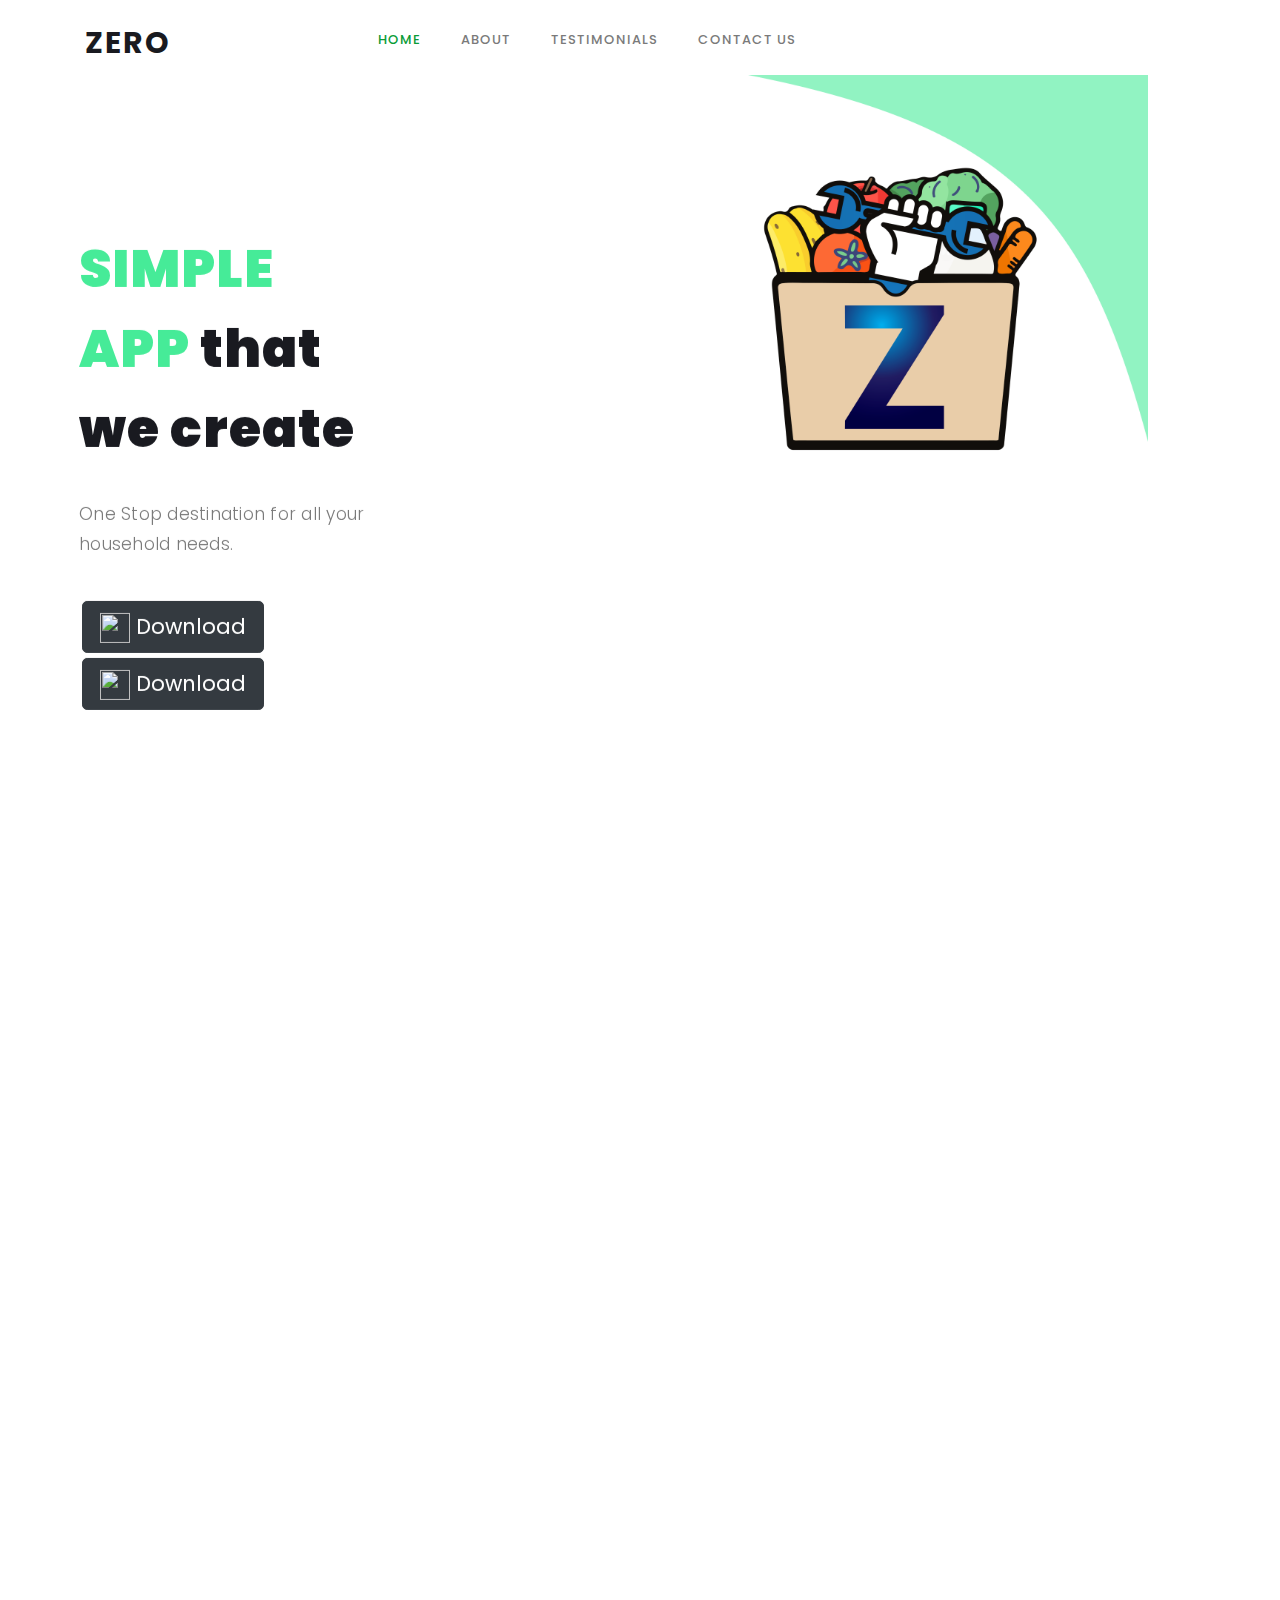
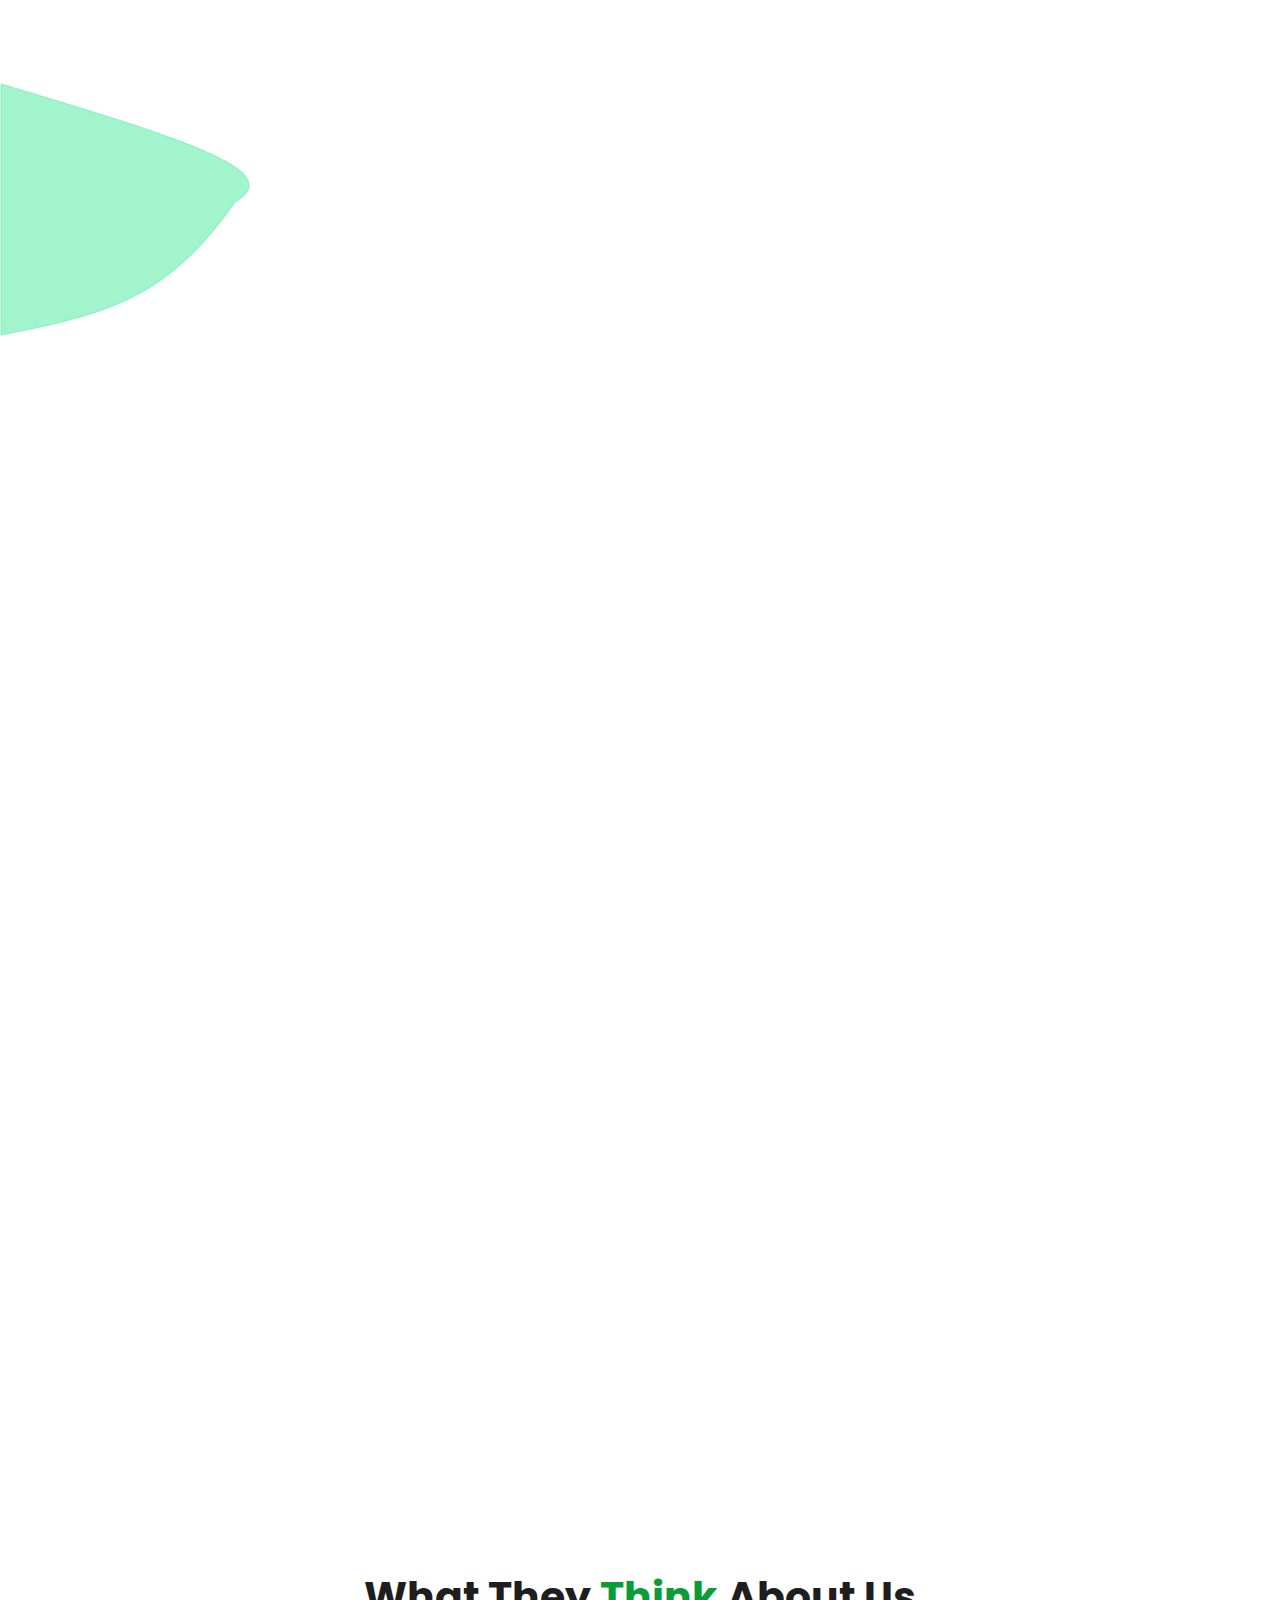
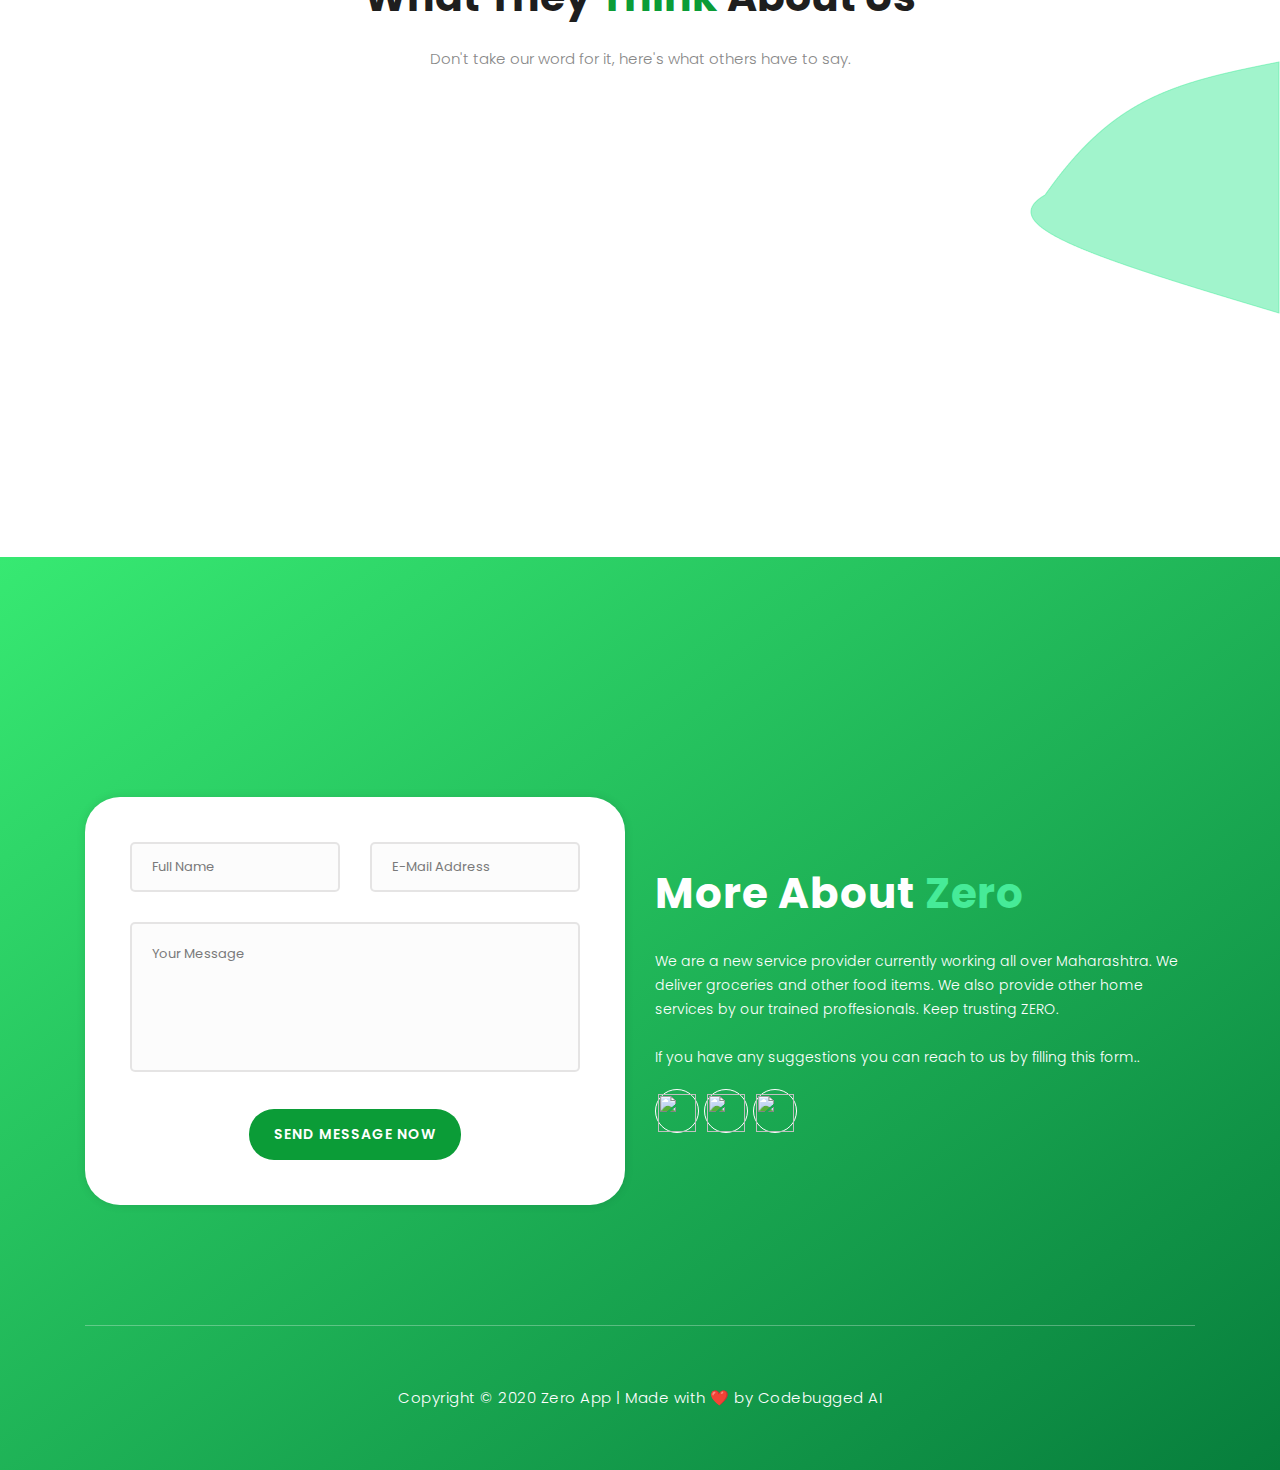
==== commit dc717ba2: "grid" ====
--- a/index.html
+++ b/index.html
@@ -165,7 +165,7 @@
                     <img src="assets/images/left-image (2).png" class="rounded img-fluid d-block mx-auto" alt="App">
                 </div>
                 <div class="right-text offset-lg-1 col-lg-6 col-md-12 col-sm-12 mobile-bottom-fix ">
-                    <ul >
+                    <ul class="columns" data-columns="2">
                         <li data-scroll-reveal="enter right move 20px over 0.6s after 0.4s">
                             <img src="assets/images/salad.png"  width="200" height="200" alt="">
                             <div class="text">
--- a/assets/css/styles.css
+++ b/assets/css/styles.css
@@ -871,7 +871,11 @@
 promotion
 ---------------------------------------------
 */
-
+ul {
+  columns: 2;
+  -webkit-columns: 2;
+  -moz-columns: 2;
+}
 .left-image-decor {
   background-image: url(../images/left4.png);
   background-repeat: no-repeat;
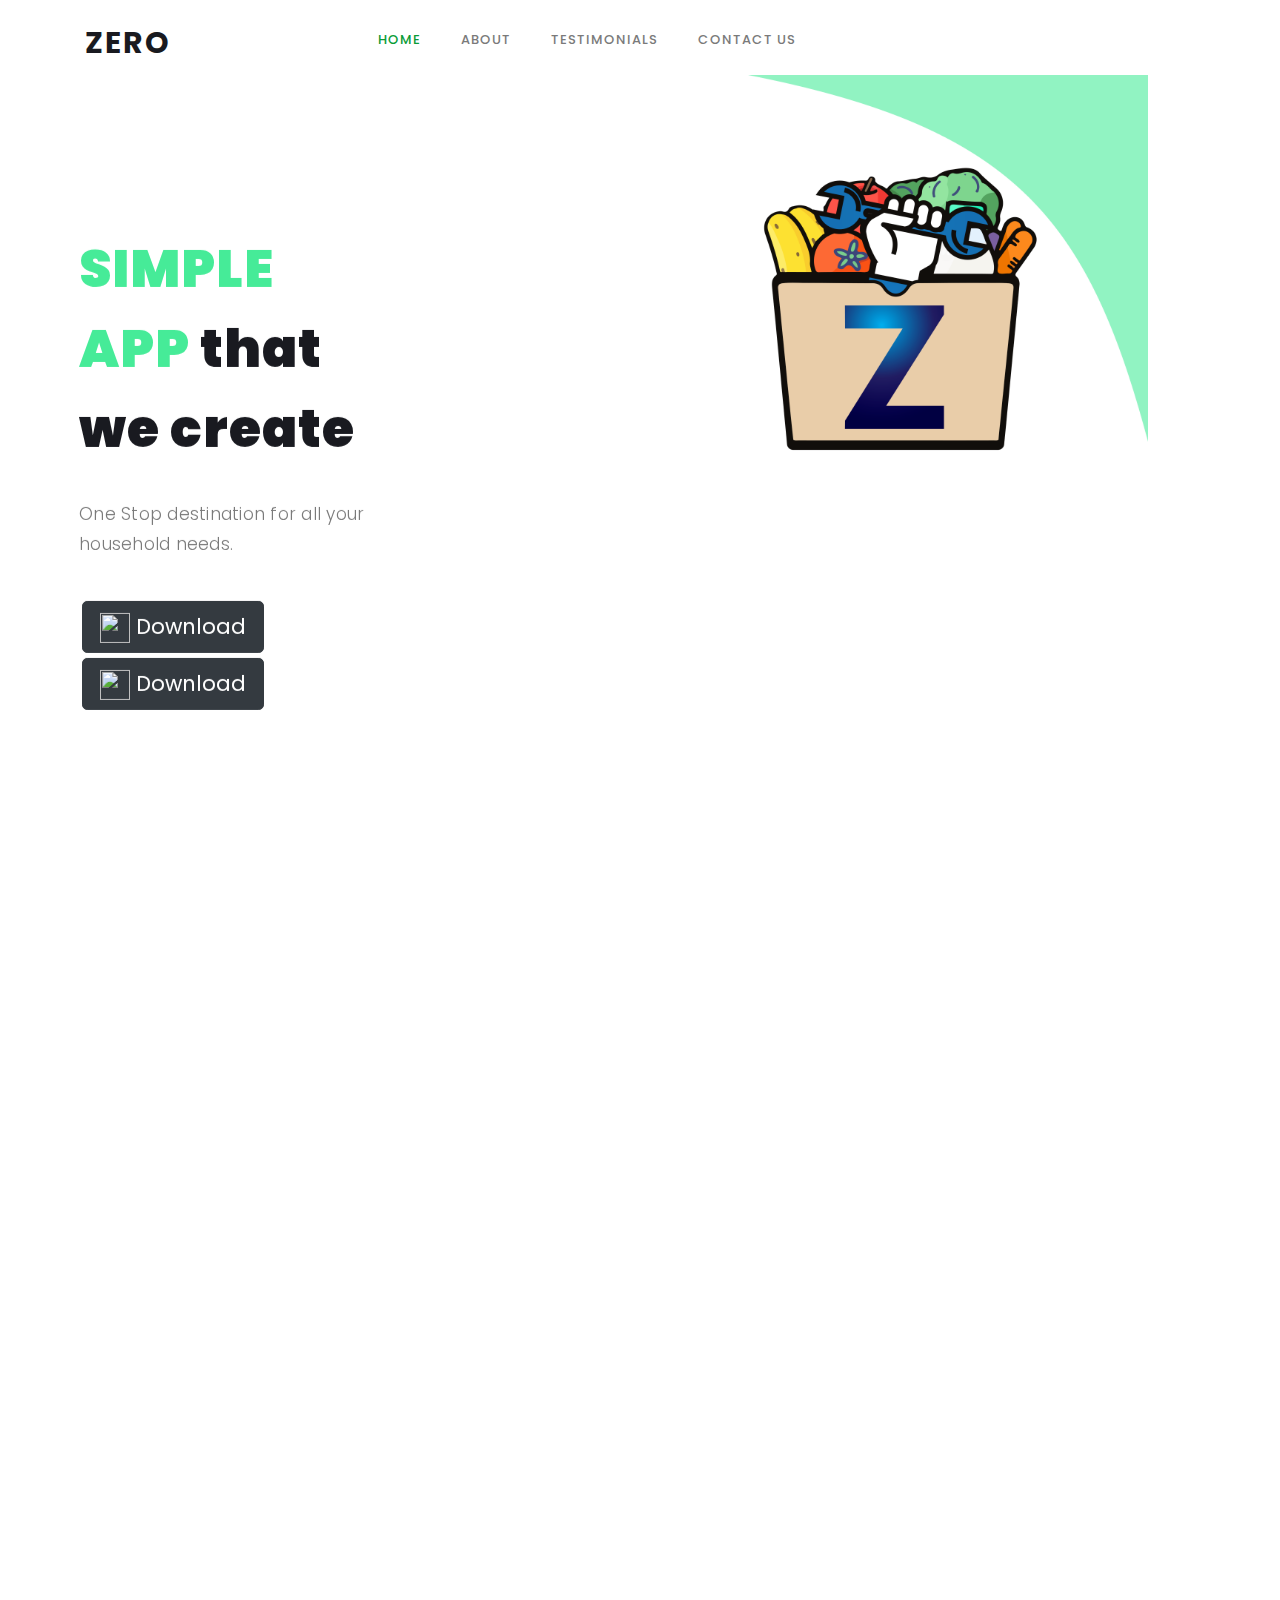
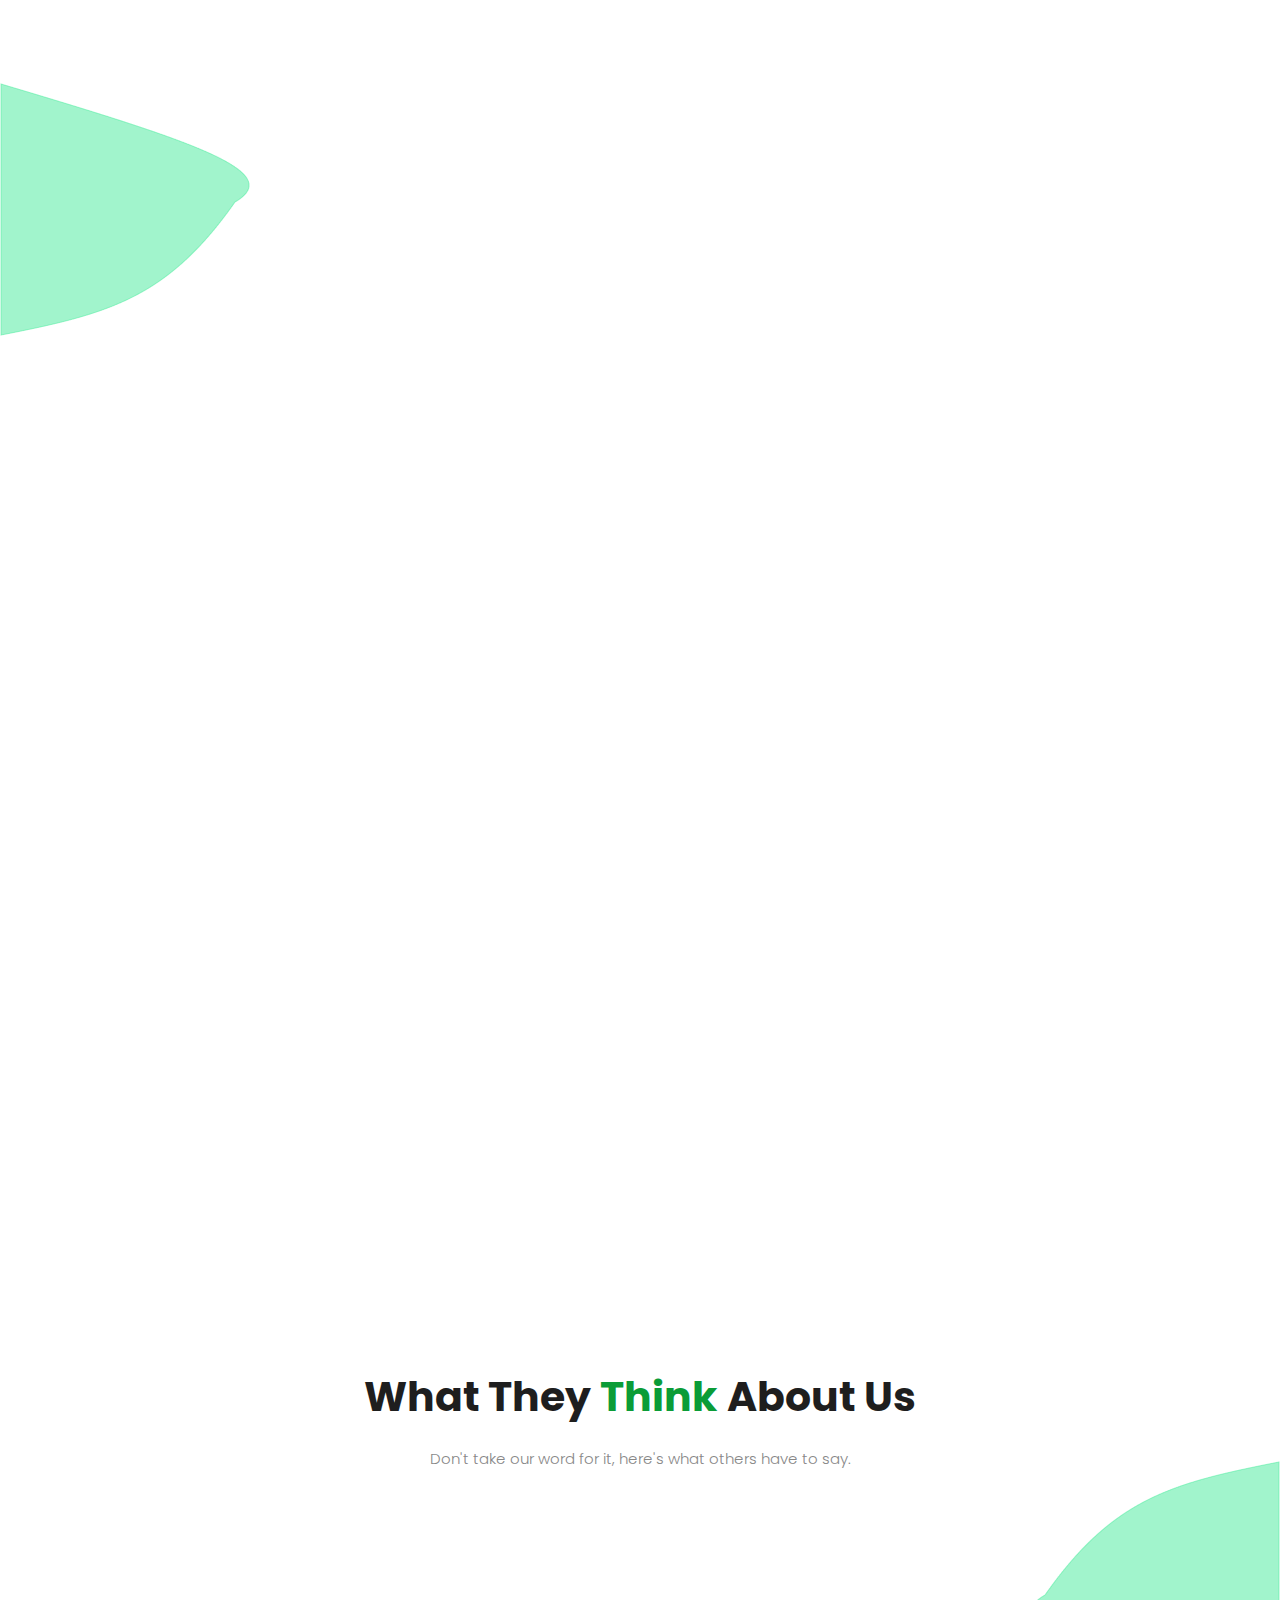
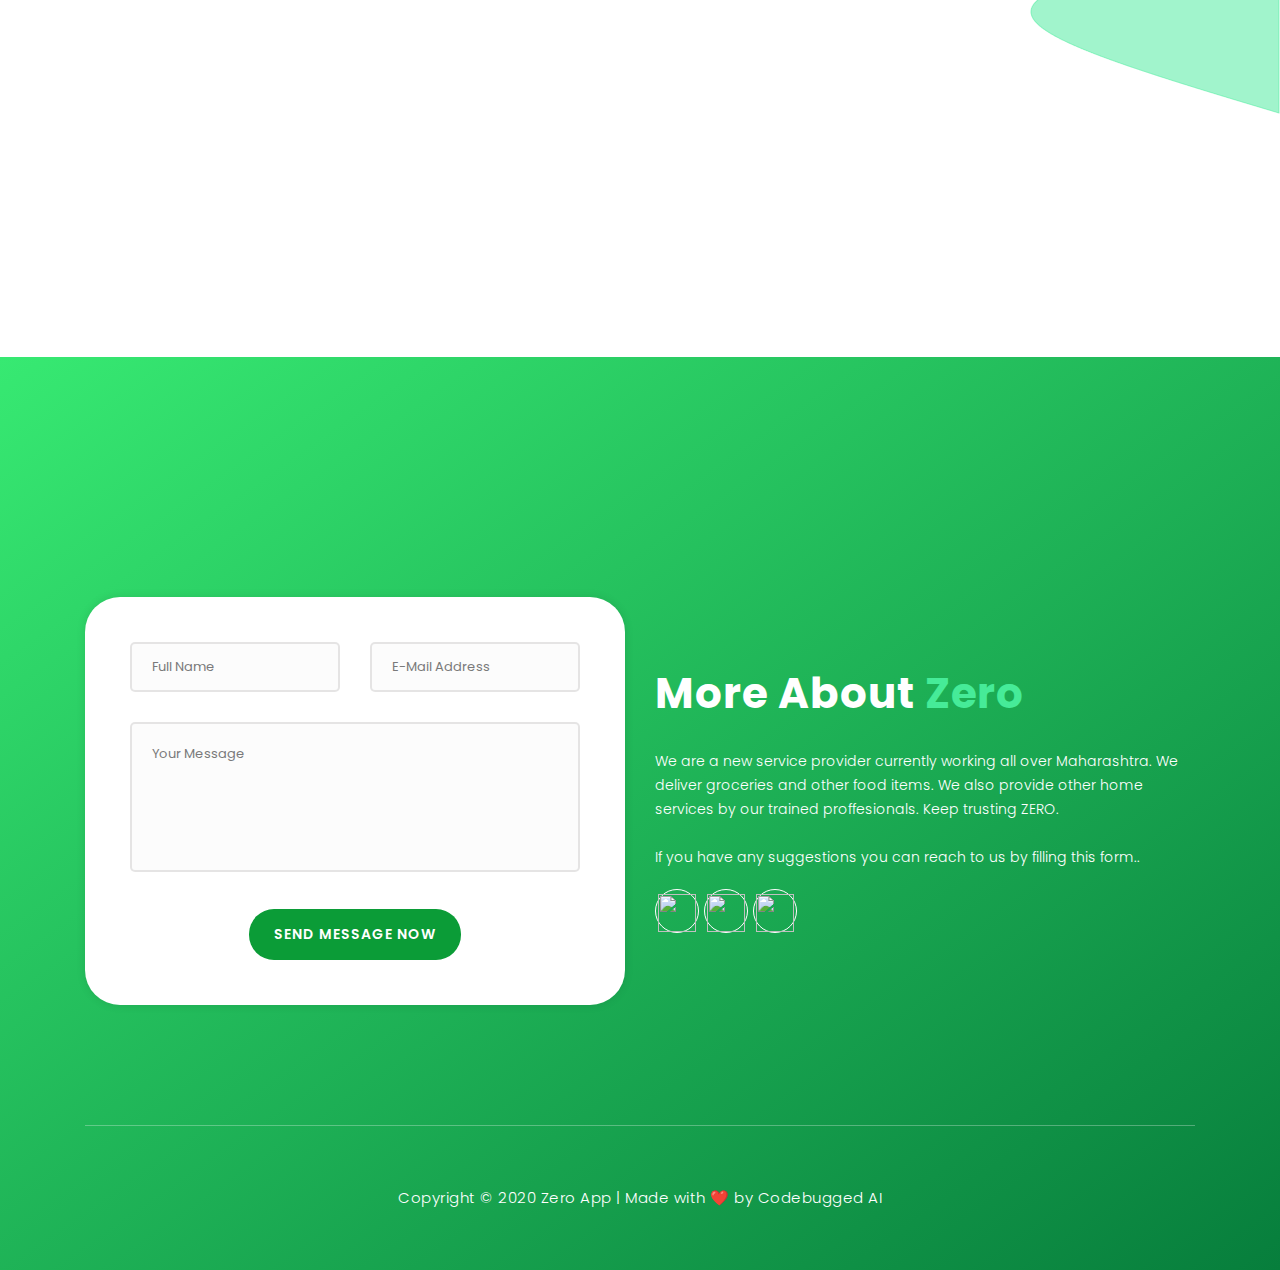
==== commit aad8bac2: "up" ====
--- a/index.html
+++ b/index.html
@@ -167,19 +167,19 @@
                 <div class="right-text offset-lg-1 col-lg-6 col-md-12 col-sm-12 mobile-bottom-fix ">
                     <ul class="columns" data-columns="2">
                         <li data-scroll-reveal="enter right move 20px over 0.6s after 0.4s">
-                            <img src="assets/images/salad.png"  width="200" height="200" alt="">
+                            <img src="assets/images/salad.png"  width="150" height="150" alt="">
                             <div class="text">
                                 <h4>Fruits & Vegetables</h4><p>Fresh fruits and vegetables directly from the farms.</p>
                             </div>
                         </li>
                         <li data-scroll-reveal="enter right move 20px over 0.6s after 0.4s">
-                            <img src="assets/images/exotic.png"  width="200" height="200" alt="">
+                            <img src="assets/images/exotic.png"  width="150" height="150" alt="">
                             <div class="text">
                                 <h4>Exotics</h4><p>Exotics are available as well at reasonable price.</p>
                             </div>
                         </li>
                         <li data-scroll-reveal="enter right move 20px over 0.6s after 0.4s">
-                            <img src="assets/images/beve.png"  width="200" height="200" alt="">
+                            <img src="assets/images/beve.png"  width="150" height="150" alt="">
                             <div class="text">
                                 <h4>Beverages</h4><p>To freshen up your day.
                                     Have a fresh start.
@@ -187,7 +187,7 @@
                             </div>
                         </li>
                         <li data-scroll-reveal="enter right move 20px over 0.6s after 0.4s">
-                            <img src="assets/images/pizza.png"  width="200" height="200" alt="">
+                            <img src="assets/images/pizza.png"  width="150" height="150" alt="">
                             <div class="text">
                                 <h4>Ready to Eat</h4><p>Tasty food available at your doorsteps. Enjoy!
 
@@ -195,27 +195,27 @@
                             </div>
                         </li>
                         <li data-scroll-reveal="enter right move 20px over 0.6s after 0.4s">
-                            <img src="assets/images/bread.png"  width="200" height="200" alt="">
+                            <img src="assets/images/bread.png"  width="150" height="150" alt="">
                             <div class="text">
                                 <h4>Grocery & Bakery</h4><p>Healthy items for your daily kitchen needs.</p>
                             </div>
                         </li>
                         <li data-scroll-reveal="enter right move 20px over 0.6s after 0.4s">
-                            <img src="assets/images/hygiene.png"  width="200" height="200" alt="">
+                            <img src="assets/images/hygiene.png"  width="150" height="150" alt="">
                             <div class="text">
                                 <h4>Hygiene and Personal Care</h4><p>Taking good care of yourself is also essential.</p>
                             </div>
                         </li>
                         
                         <li data-scroll-reveal="enter right move 20px over 0.6s after 0.4s">
-                            <img src="assets/images/diet.png" width="200" height="200" alt="">
+                            <img src="assets/images/diet.png" width="150" height="150" alt="">
                             <div class="text">
                                 <h4>Chicken, Meat & Milk </h4>
                                 <p>For your daily protein requirements.</p>
                             </div>
                         </li>
                         <li data-scroll-reveal="enter right move 20px over 0.6s after 0.4s">
-                            <img src="assets/images/home.png" width="200" height="200" alt="">
+                            <img src="assets/images/home.png" width="150" height="150" alt="">
                             <div class="text">
                                 <h4>Home Services</h4>
                                 <p>Get your household chores done with ease. Professionals are only one click away. Save your time.</p>
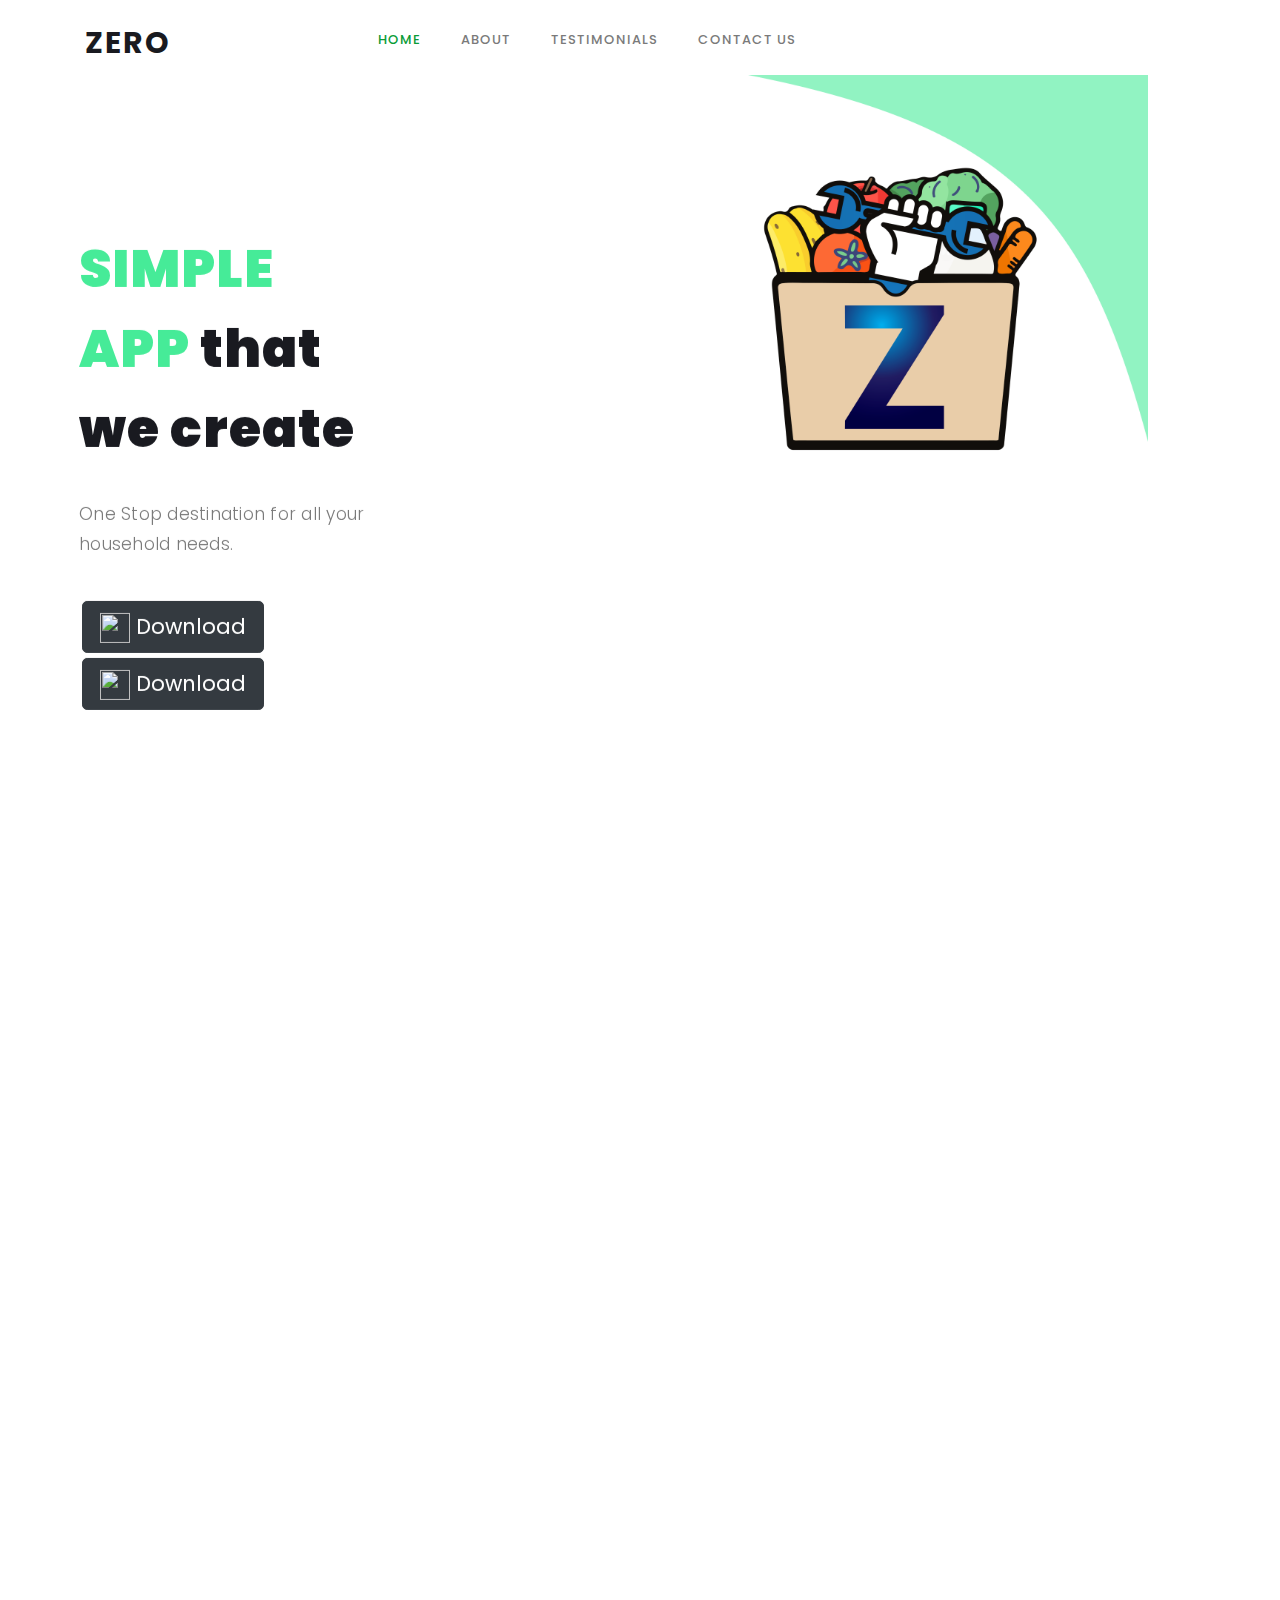
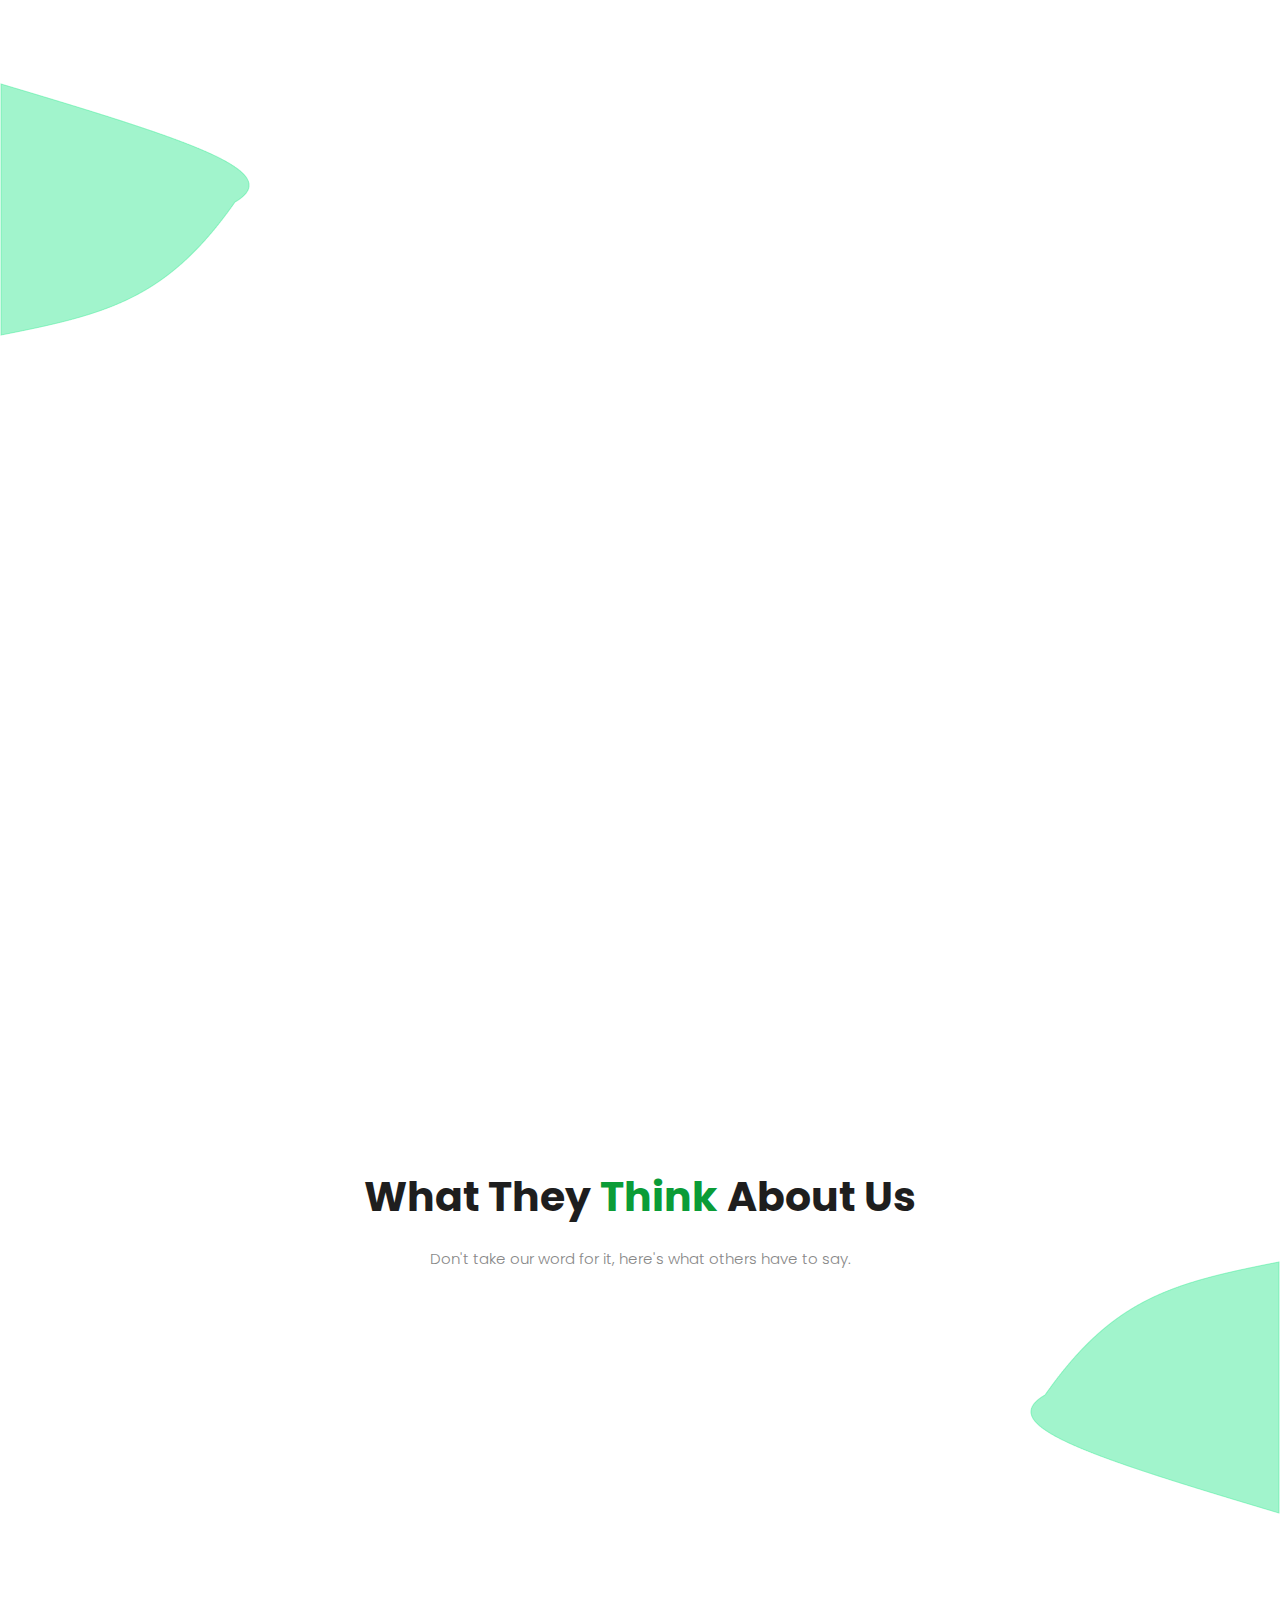
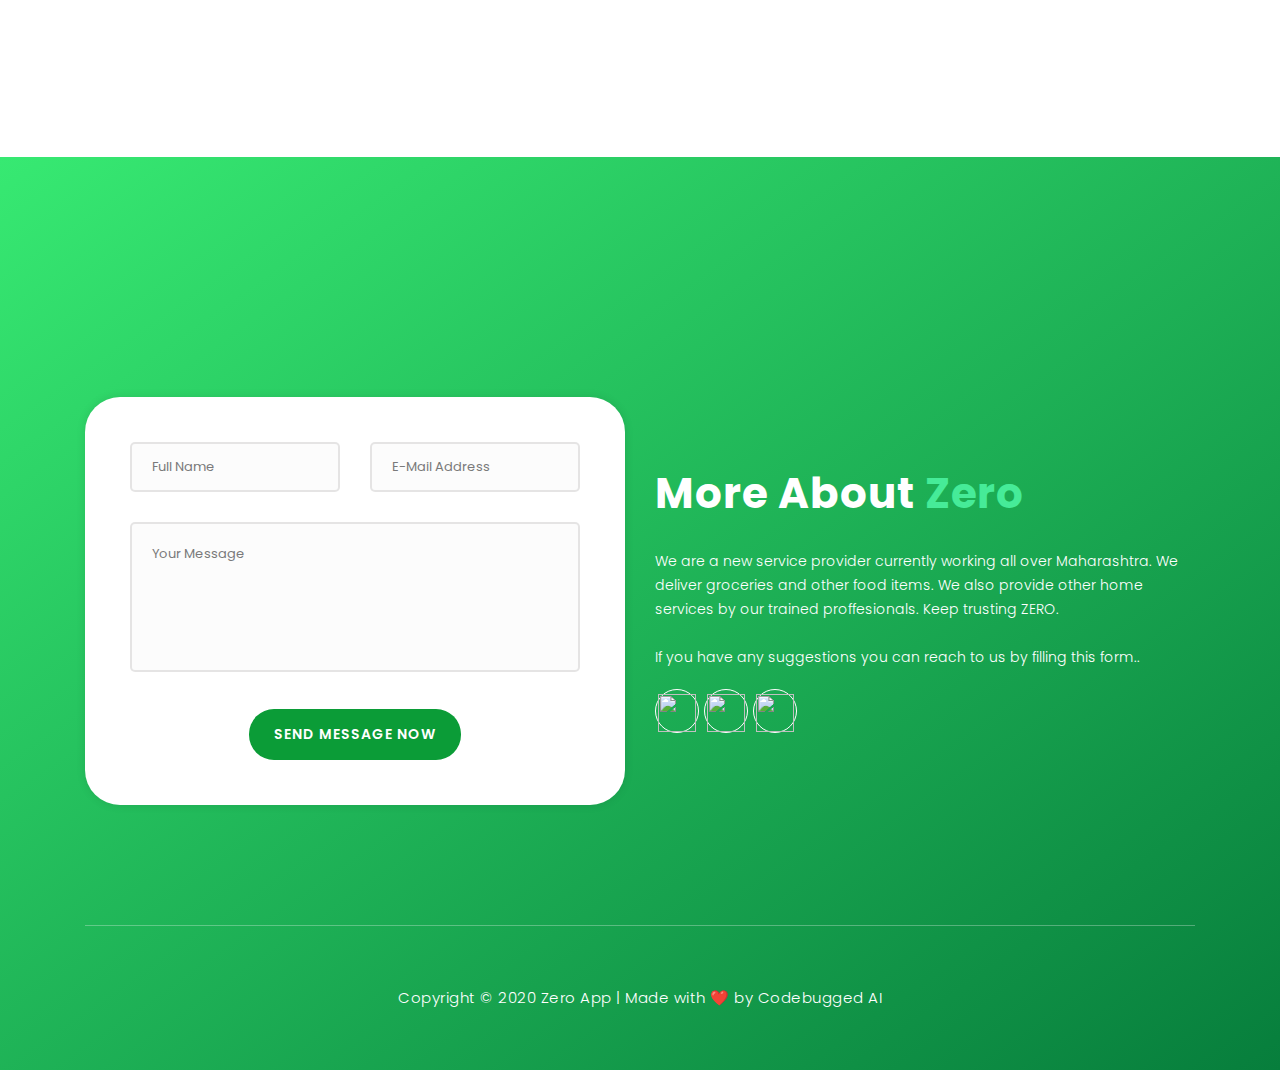
==== commit 53f8e2c9: "size" ====
--- a/index.html
+++ b/index.html
@@ -167,19 +167,19 @@
                 <div class="right-text offset-lg-1 col-lg-6 col-md-12 col-sm-12 mobile-bottom-fix ">
                     <ul class="columns" data-columns="2">
                         <li data-scroll-reveal="enter right move 20px over 0.6s after 0.4s">
-                            <img src="assets/images/salad.png"  width="150" height="150" alt="">
+                            <img src="assets/images/salad.png"  width="100" height="100" alt="">
                             <div class="text">
                                 <h4>Fruits & Vegetables</h4><p>Fresh fruits and vegetables directly from the farms.</p>
                             </div>
                         </li>
                         <li data-scroll-reveal="enter right move 20px over 0.6s after 0.4s">
-                            <img src="assets/images/exotic.png"  width="150" height="150" alt="">
+                            <img src="assets/images/exotic.png"  width="100" height="100" alt="">
                             <div class="text">
                                 <h4>Exotics</h4><p>Exotics are available as well at reasonable price.</p>
                             </div>
                         </li>
                         <li data-scroll-reveal="enter right move 20px over 0.6s after 0.4s">
-                            <img src="assets/images/beve.png"  width="150" height="150" alt="">
+                            <img src="assets/images/beve.png"  width="100" height="100" alt="">
                             <div class="text">
                                 <h4>Beverages</h4><p>To freshen up your day.
                                     Have a fresh start.
@@ -187,7 +187,7 @@
                             </div>
                         </li>
                         <li data-scroll-reveal="enter right move 20px over 0.6s after 0.4s">
-                            <img src="assets/images/pizza.png"  width="150" height="150" alt="">
+                            <img src="assets/images/pizza.png"  width="100" height="100" alt="">
                             <div class="text">
                                 <h4>Ready to Eat</h4><p>Tasty food available at your doorsteps. Enjoy!
 
@@ -195,27 +195,27 @@
                             </div>
                         </li>
                         <li data-scroll-reveal="enter right move 20px over 0.6s after 0.4s">
-                            <img src="assets/images/bread.png"  width="150" height="150" alt="">
+                            <img src="assets/images/bread.png"  width="100" height="100" alt="">
                             <div class="text">
                                 <h4>Grocery & Bakery</h4><p>Healthy items for your daily kitchen needs.</p>
                             </div>
                         </li>
                         <li data-scroll-reveal="enter right move 20px over 0.6s after 0.4s">
-                            <img src="assets/images/hygiene.png"  width="150" height="150" alt="">
+                            <img src="assets/images/hygiene.png"  width="100" height="100" alt="">
                             <div class="text">
                                 <h4>Hygiene and Personal Care</h4><p>Taking good care of yourself is also essential.</p>
                             </div>
                         </li>
                         
                         <li data-scroll-reveal="enter right move 20px over 0.6s after 0.4s">
-                            <img src="assets/images/diet.png" width="150" height="150" alt="">
+                            <img src="assets/images/diet.png" width="100" height="100" alt="">
                             <div class="text">
                                 <h4>Chicken, Meat & Milk </h4>
                                 <p>For your daily protein requirements.</p>
                             </div>
                         </li>
                         <li data-scroll-reveal="enter right move 20px over 0.6s after 0.4s">
-                            <img src="assets/images/home.png" width="150" height="150" alt="">
+                            <img src="assets/images/home.png" width="100" height="100" alt="">
                             <div class="text">
                                 <h4>Home Services</h4>
                                 <p>Get your household chores done with ease. Professionals are only one click away. Save your time.</p>
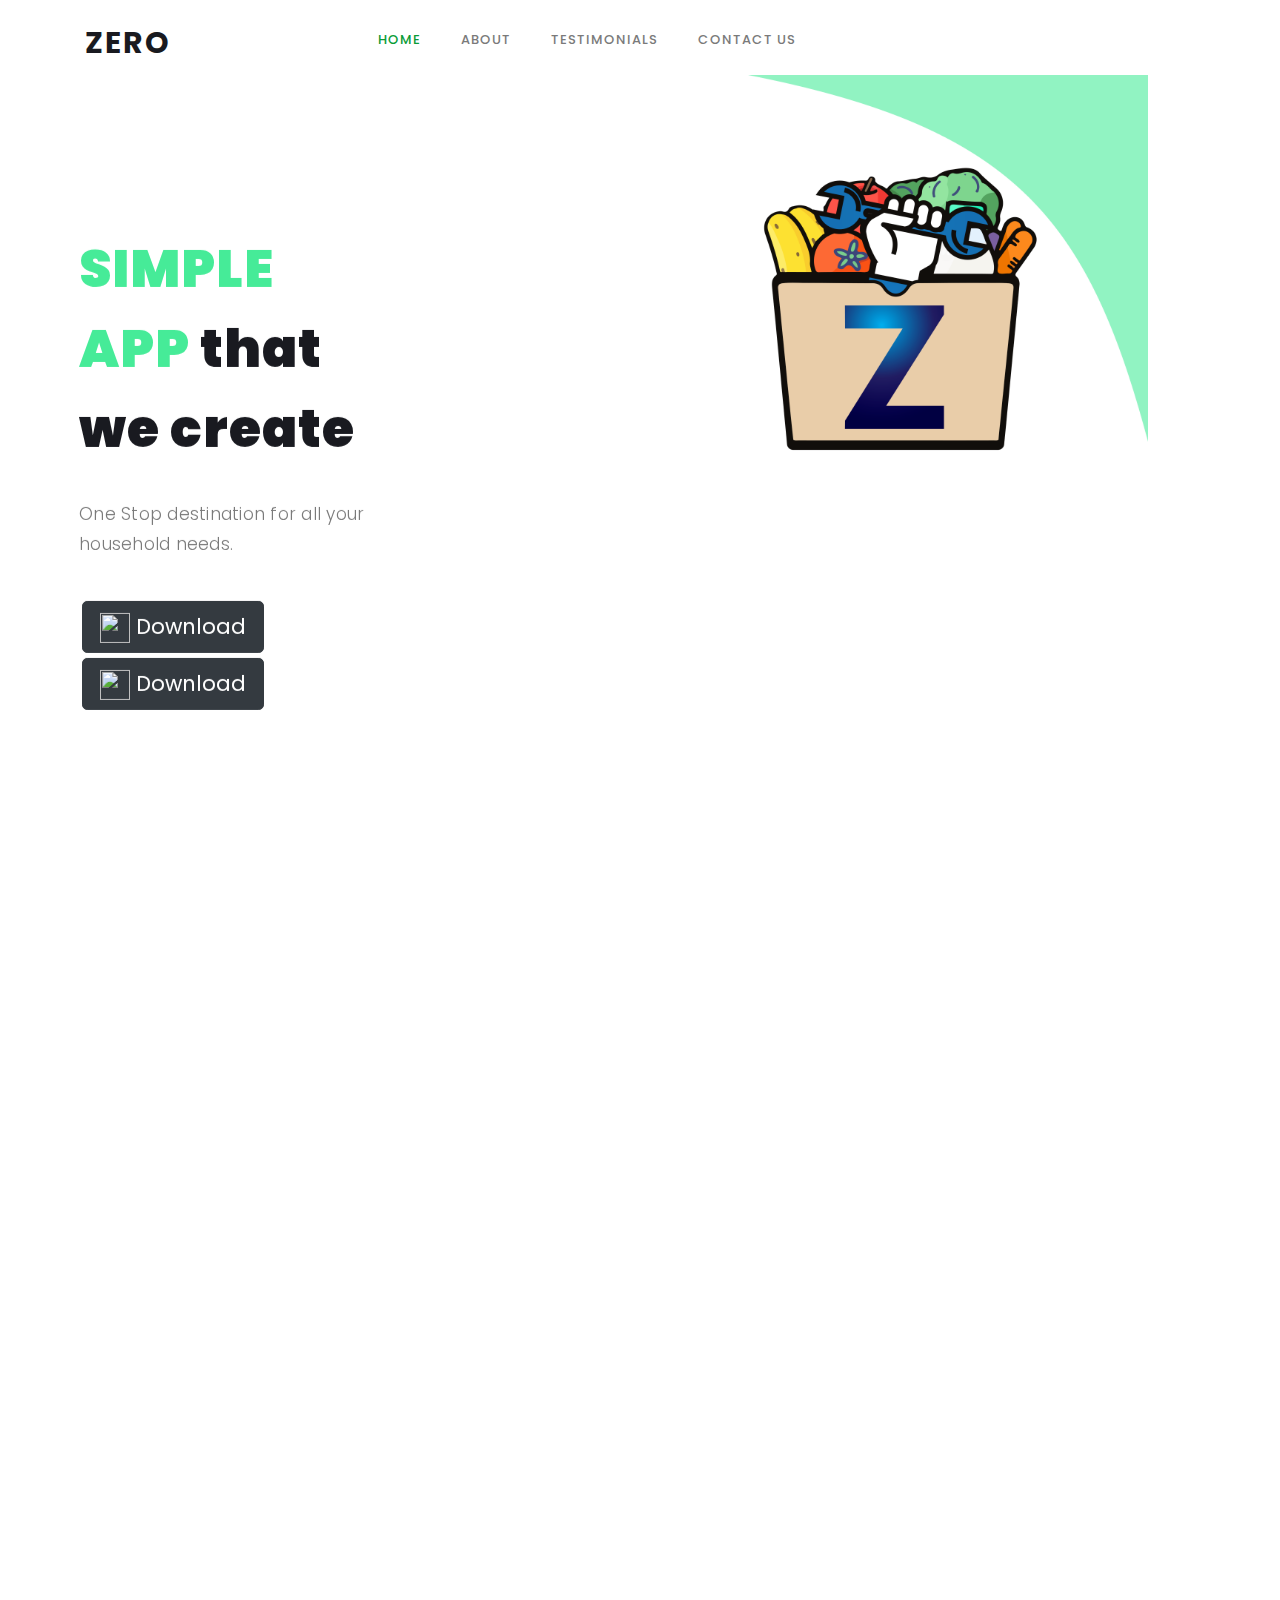
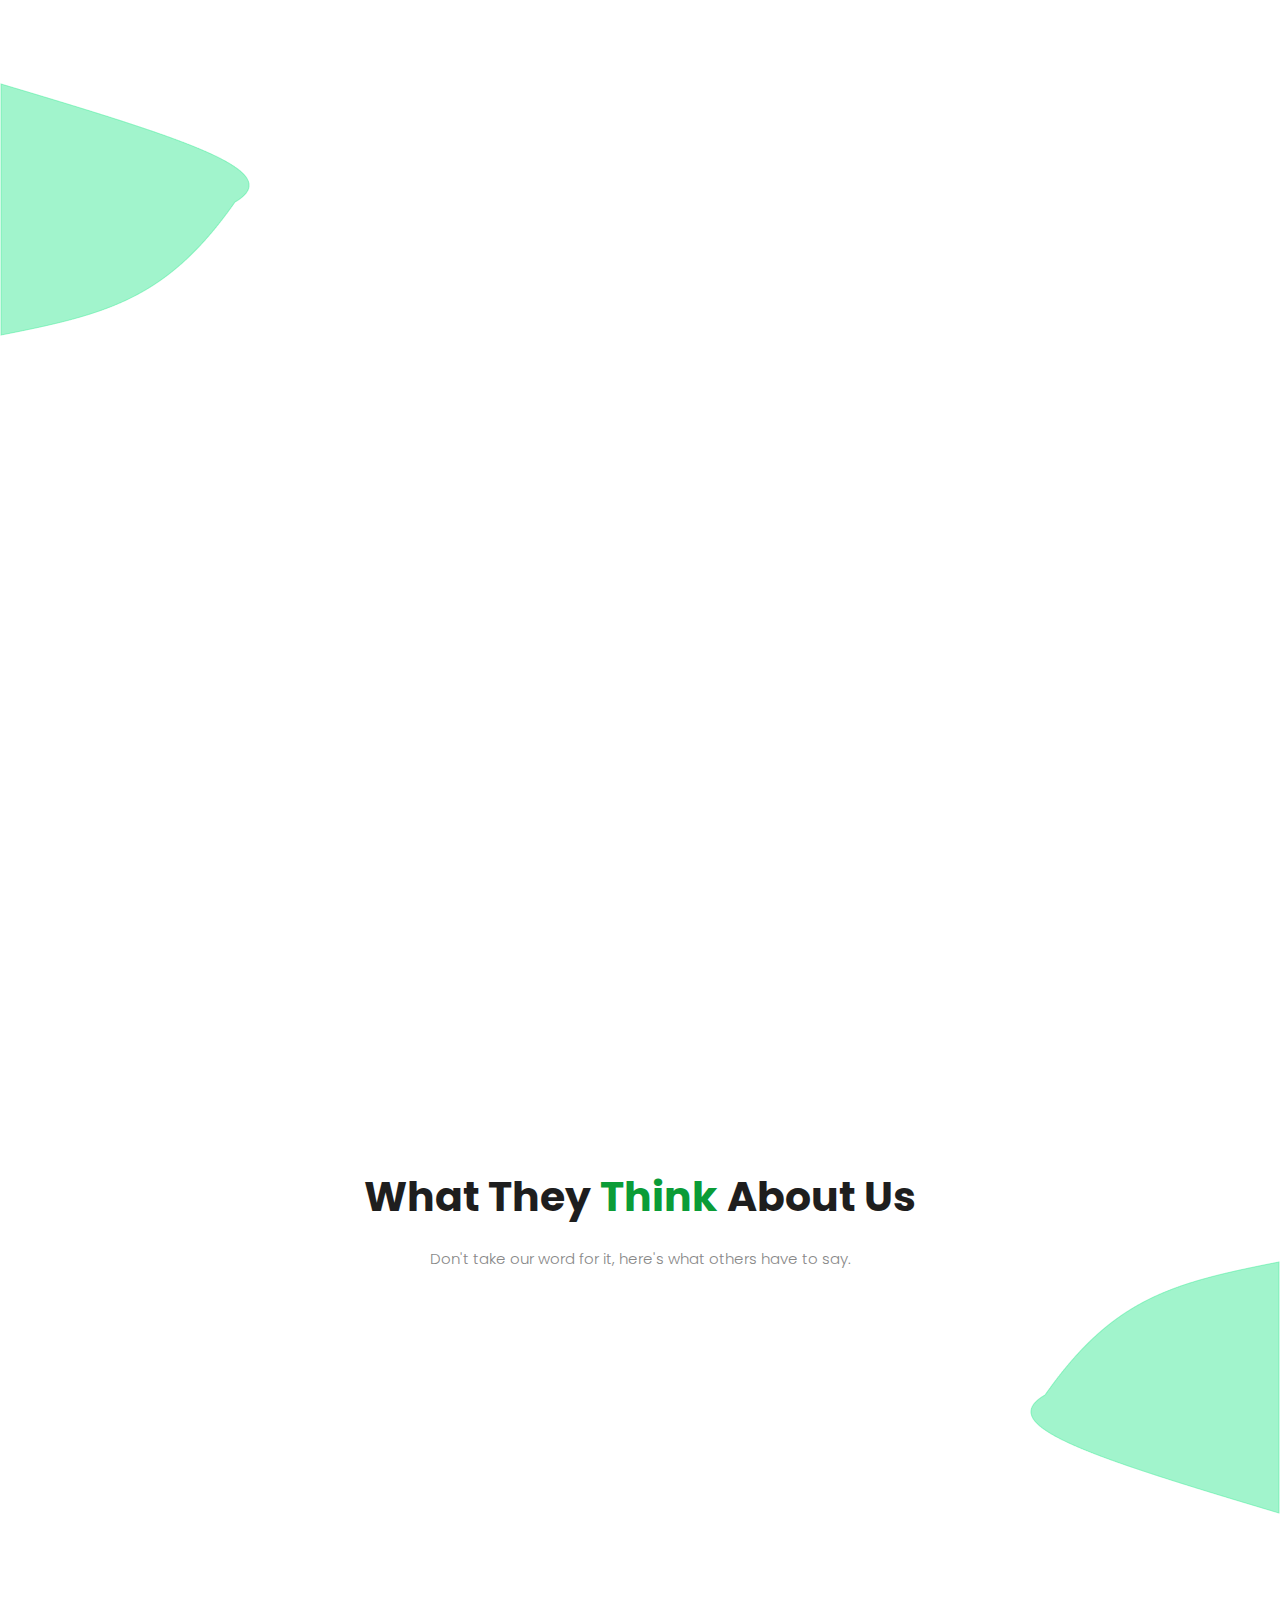
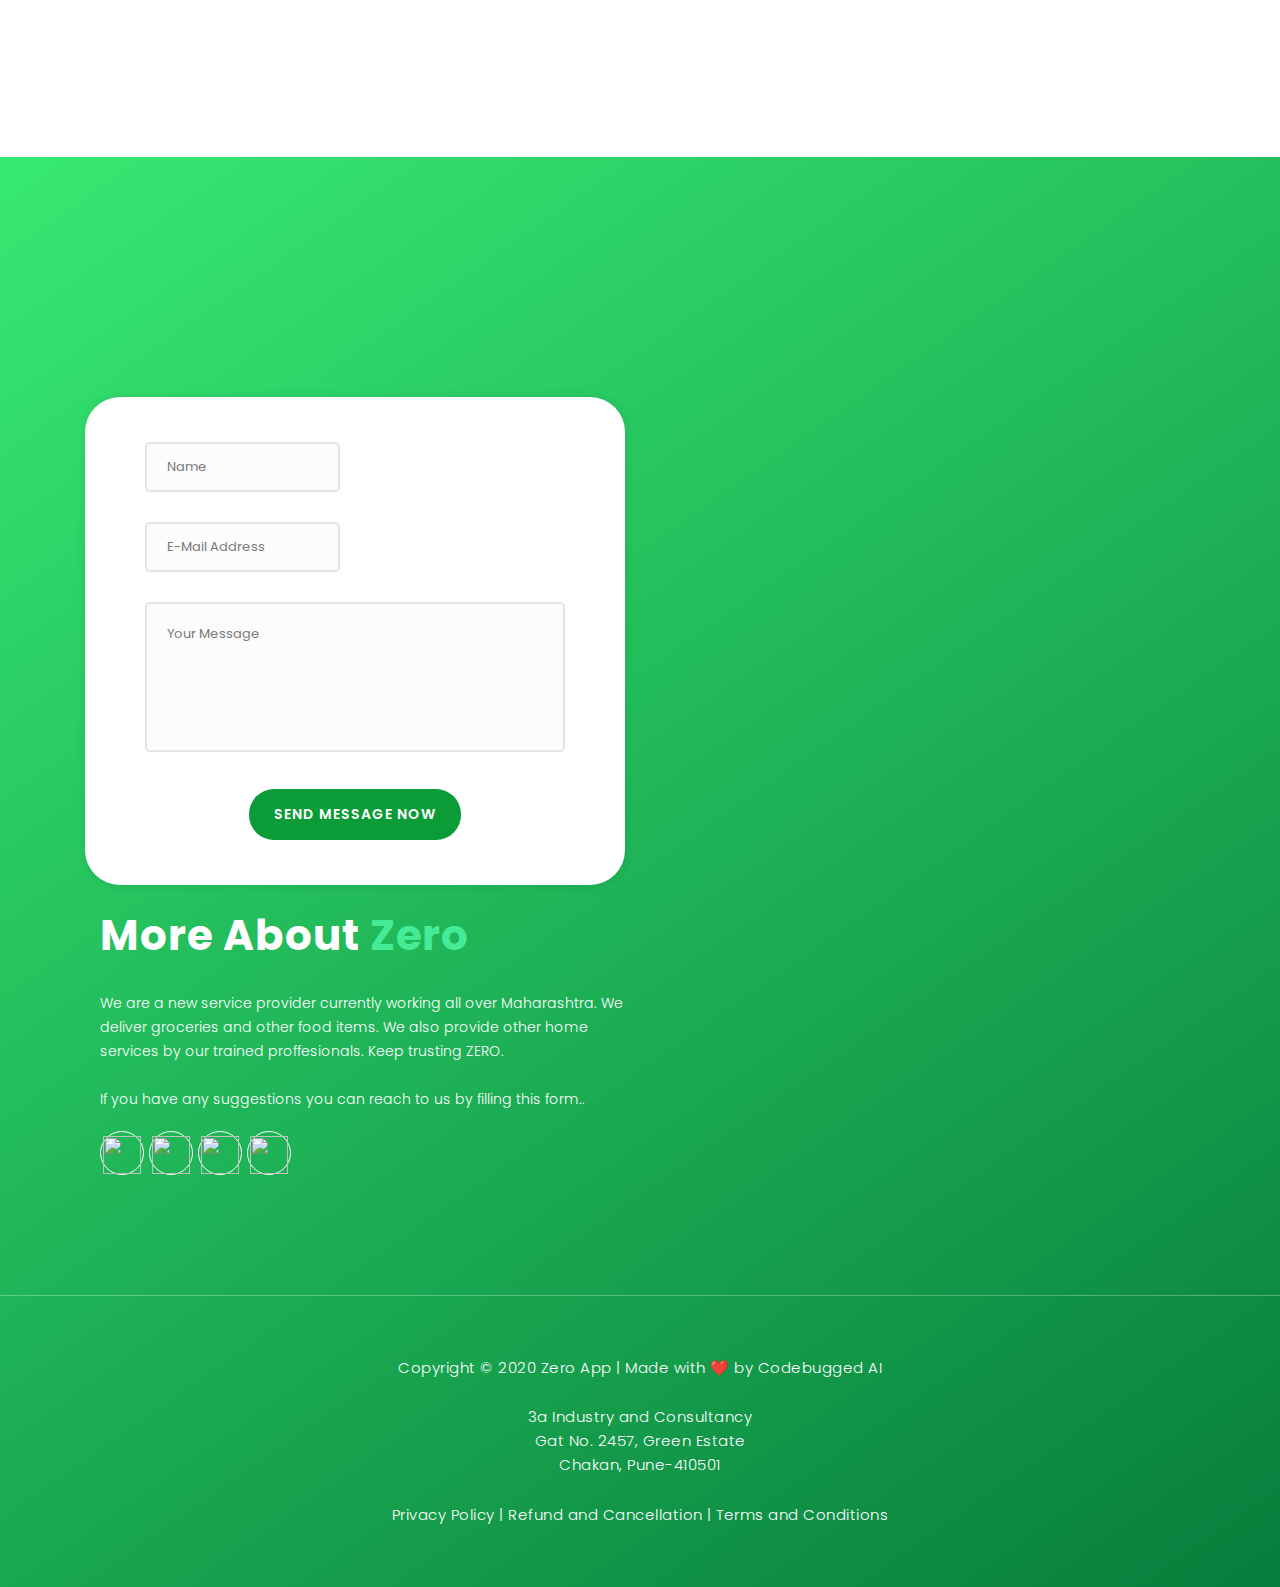
==== commit 14a716fd: "new" ====
--- a/index.html
+++ b/index.html
@@ -327,11 +327,10 @@
                     <!-- ***** Contact Form Start ***** -->
                     <div class="col-lg-6 col-md-12 col-sm-12">
                         <div class="contact-form">
-                            <form  id="contact" action="mailto:zeroagrofoods@gmail.com?subject" method="post" enctype="text/plain" >
-                                <div class="row">
+                            <form  id="contact" action="/api/sendEmailWithoutHtml" method="post" >
                                     <div class="col-md-6 col-sm-12">
                                         <fieldset>
-                                            <input name="name" type="text" id="name" placeholder="Full Name" required=""
+                                            <input name="name" type="text" id="name" placeholder="Name " required=""
                                                 style="background-color: rgba(250,250,250,0.6);">
                                         </fieldset>
                                     </div>
@@ -343,7 +342,7 @@
                                     </div>
                                     <div class="col-lg-12">
                                         <fieldset>
-                                            <textarea name="message" rows="6" id="message" placeholder="Your Message"
+                                            <textarea name="body" rows="6" id="message" placeholder="Your Message"
                                                 required="" style="background-color: rgba(250,250,250,0.6);"></textarea>
                                         </fieldset>
                                     </div>
@@ -357,7 +356,7 @@
                             </form>
 
                         </div>
-                    </div>
+                    </div><br>
                     <!-- ***** Contact Form End ***** -->
                     <div class="right-content col-lg-6 col-md-12 col-sm-12">
                         <h2>More About <em>Zero</em></h2>
@@ -365,9 +364,10 @@
                             We also provide other home services by our trained proffesionals. Keep trusting ZERO.
                             <br><br>If you have any suggestions you can reach to us by filling this form..</p>
                         <ul class="social">
-                            <li><a href="https://fb.com"><img src="https://img.icons8.com/color/48/000000/facebook-circled.png"  style="width: 38px; height: 38px;"/></a></li>
-                            <li><a href="https://instagram.com"><img src="https://img.icons8.com/fluent/48/000000/instagram-new.png" style="width: 38px; height: 38px;"/></a></li>
+                            <li><a href="https://www.facebook.com/myzeroapp/"><img src="https://img.icons8.com/color/48/000000/facebook-circled.png"  style="width: 38px; height: 38px;"/></a></li>
+                            <li><a href="https://www.instagram.com/myzeroapp/"><img src="https://img.icons8.com/fluent/48/000000/instagram-new.png" style="width: 38px; height: 38px;"/></a></li>
                             <li><a href="https://linkedin.com"><img src="https://img.icons8.com/fluent/48/000000/linkedin.png" style="width: 38px; height: 38px;"/></a></li>
+                            <li><a href="https://twitter.com/myzeroapp"><img src="https://img.icons8.com/fluent/48/000000/twitter.png" style="width: 38px; height: 38px;"/></a></li>
                         </ul>
                     </div>
                 </div>
@@ -378,6 +378,15 @@
                         <p>Copyright &copy; 2020 Zero App
 
                         | Made with ❤️ by  <a rel="nofollow" href="https://codebugged.com">Codebugged AI</a></p>
+                        <br>
+                        <p>3a Industry and Consultancy</p>
+                        <p>Gat No. 2457, Green Estate</p>
+                        <p>Chakan, Pune-410501</p>
+                        <br>
+                        <p><a rel="nofollow" href="privacy.html">Privacy Policy</a>
+                        | <a rel="nofollow" href="refund.html">Refund and Cancellation</a>
+                        | <a rel="nofollow" href="terms.html">Terms and Conditions</a>
+                        </p>
                     </div>
                 </div>
             </div>
@@ -404,5 +413,4 @@
    
 </body>
 
-</html>
-
+</html>--- a/assets/css/styles.css
+++ b/assets/css/styles.css
@@ -351,6 +351,19 @@
   -o-transition: all 0.4s ease 0s;
   transition: all 0.4s ease 0s;
 }
+.header-area .main-nav .logotwo {
+  line-height: 85px;
+  color: #191a20;
+  font-size: 35px;
+  font-weight: 700;
+  text-transform: uppercase;
+  letter-spacing: 2px;
+  float: right;
+  -webkit-transition: all 0.4s ease 0s;
+  -moz-transition: all 0.4s ease 0s;
+  -o-transition: all 0.4s ease 0s;
+  transition: all 0.4s ease 0s;
+}
 
 .header-area .main-nav .nav {
   float: left;
@@ -632,6 +645,10 @@
   .header-area .logo {
     margin-left: 30px;
   }
+  .header-area .logotwo {
+    margin-right: 30px;
+  }
+
   .header-area .menu-trigger {
     display: block !important;
   }
